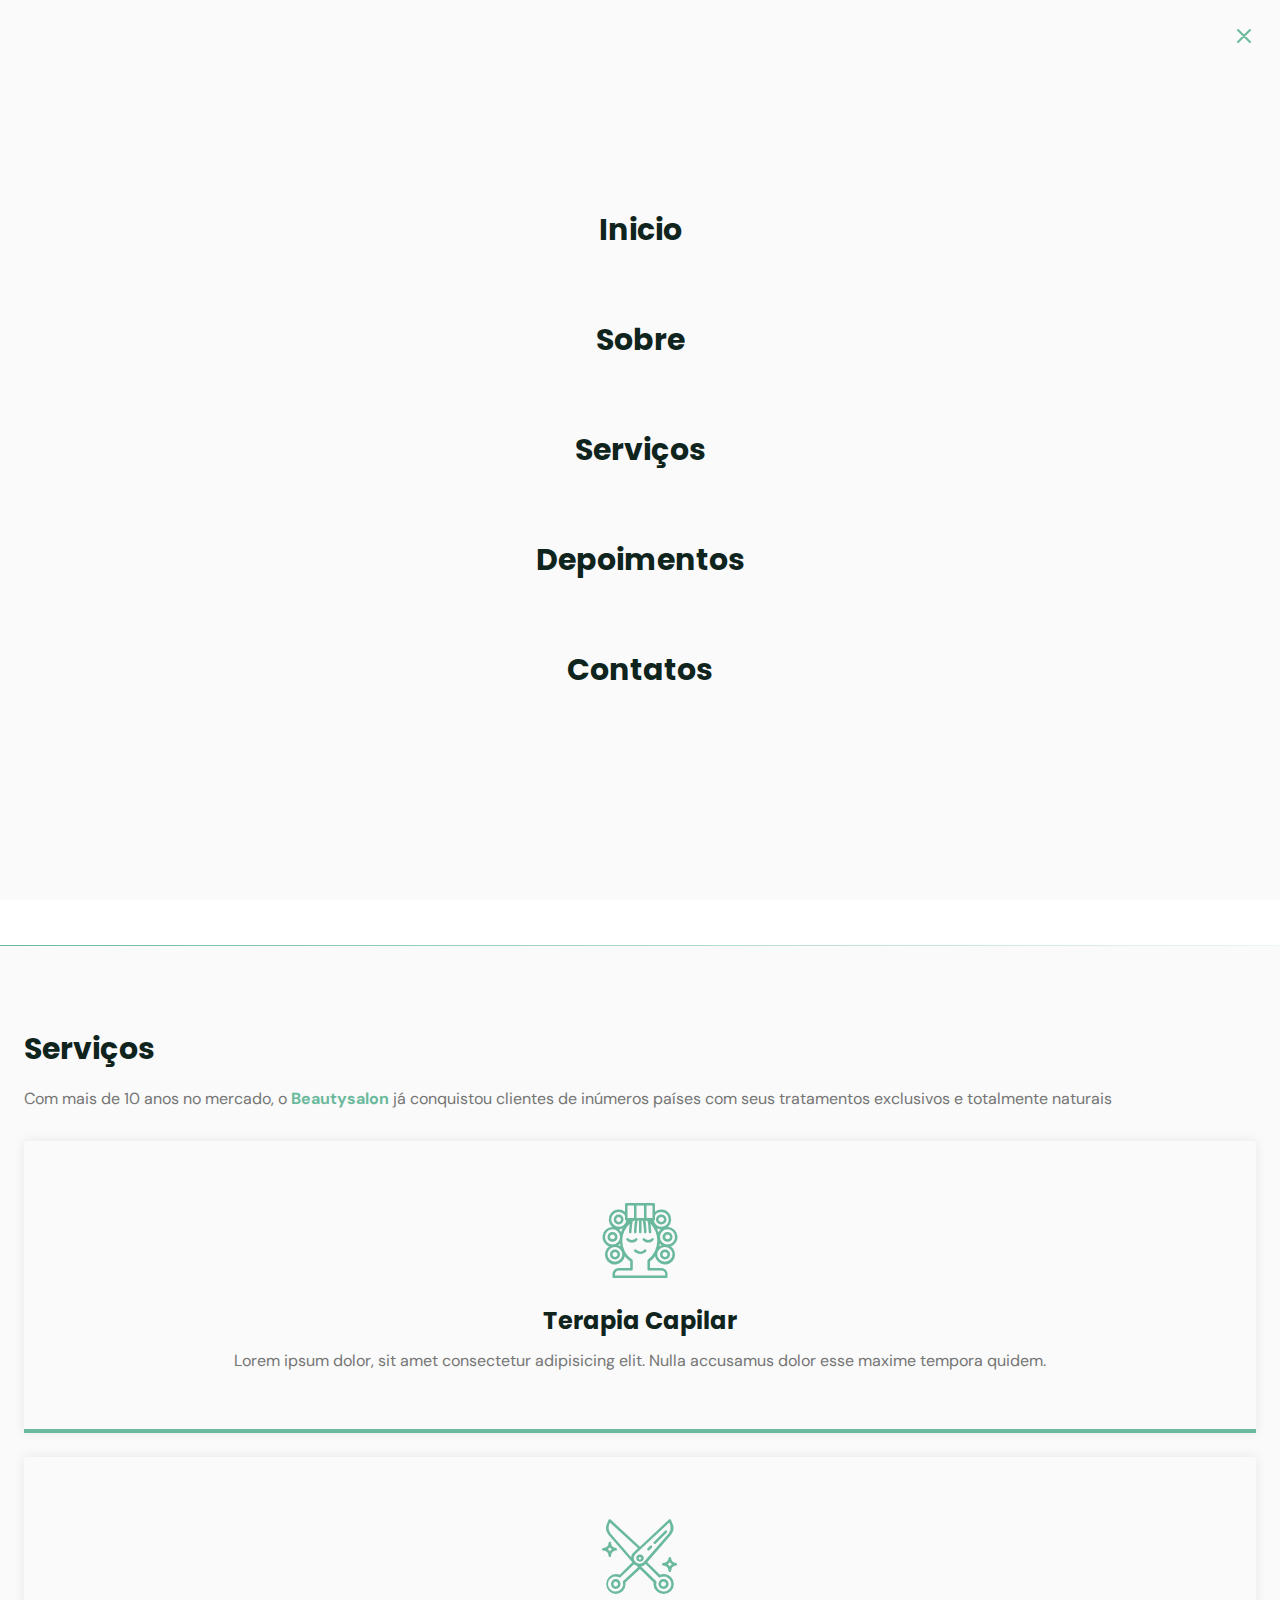
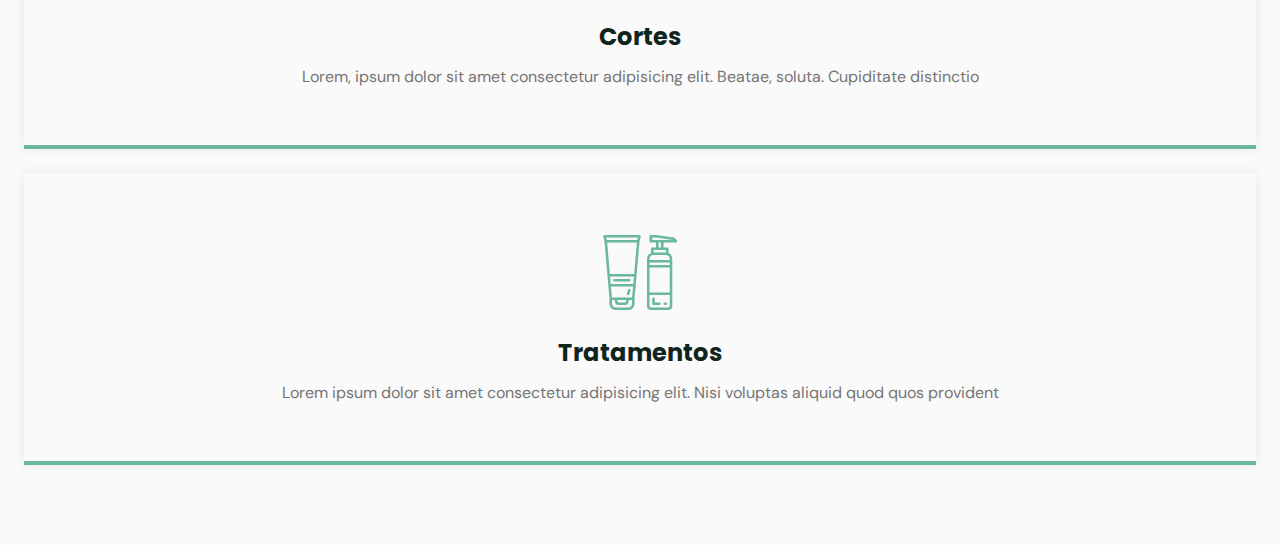
==== index.html @ 9321d77c "Novo Commit" ====
<!DOCTYPE html>
<html lang="pt_BR">
  <head>
    <!-- PAGE INFO -->
    <meta charset="UTF-8" />
    <meta name="viewport" content="width=device-width, initial-scale=1.0" />
    <title>OriginSix</title>

    <!-- STYLES -->
    <link rel="stylesheet" href="style.css" />

    <!-- Fonts -->
    <link rel="preconnect" href="https://fonts.gstatic.com" />
    <link
      href="https://fonts.googleapis.com/css2?family=DM+Sans:wght@400;500;700&family=Poppins:wght@400;500;700&display=swap"
      rel="stylesheet"
    />
    <!--Icons-->
    <link rel="stylesheet" href="assets/fonts/style.css" />
  </head>
  <body>
    <header id="header">
      <nav class="container show" id="nav-toggle">
        <a class="logo" href="#">beauty<span>salon</span>.</a>
        <!--MENU-->
        <div class="menu">
          <ul class="grid">
            <li><a class="title" href="#home">Inicio</a></li>
            <li><a class="title" href="#about">Sobre</a></li>
            <li><a class="title" href="#services">Serviços</a></li>
            <li><a class="title" href="#testimonials">Depoimentos</a></li>
            <li><a class="title" href="#contact">Contatos</a></li>
          </ul>
        </div>
        <div class="toggle icon-menu"></div>
        <div class="toggle icon-close"></div>
      </nav>
    </header>

    <main>
      <section class="section" id="home">
        <div class="container grid">
          <div class="image">
            <img
              src="https://images.unsplash.com/photo-1562322140-8baeececf3df?ixid=MnwxMjA3fDB8MHxzZWFyY2h8MXx8aGFpcmRyZXNzZXJ8ZW58MHx8MHx8&ixlib=rb-1.2.1&auto=format&fit=crop&w=500&q=60"
              alt="Mulher sorrindo penteando outra mulher"
            />
          </div>
          <div class="text">
            <h2 class="title">Saúde natural para os seus cabelos</h2>
            <p>
              Um salão exclusivo em São Paulo, especializado em tratamentos
              naturais.
            </p>
            <a class="button" href="#">Agendar um horário</a>
          </div>
        </div>
      </section>

      <div class="divider-1"></div>

      <section class="section" id="about">
        <div class="container grid">
          <div class="image">
            <img
              src="https://images.unsplash.com/photo-1559599101-f09722fb4948?ixid=MnwxMjA3fDB8MHxwaG90by1wYWdlfHx8fGVufDB8fHx8&ixlib=rb-1.2.1&auto=format&fit=crop&w=1050&q=80"
              alt="Profissionais hairdress"
            />
          </div>
          <div class="text">
            <h2 class="title">Sobre nós</h2>
            <p>
              Lorem ipsum dolor sit, amet consectetur adipisicing elit. Harum,
              debitis ad repudiandae, ducimus nam nemo numquam obcaecati quod,
              quibusdam consequuntur excepturi dignissimos modi aut. Voluptate,
              reprehenderit. Quibusdam harum distinctio at.
            </p>
            <br />
            <p>
              Lorem ipsum dolor sit amet consectetur adipisicing elit. Quos,
              quis. Dolor officiis exercitationem, id fugit cum maiores
              laudantium et aspernatur eius! Quidem, iure? Amet excepturi
              mollitia distinctio, ipsa sapiente eaque.
            </p>
            <br />
            <p>
              Lorem ipsum dolor, sit amet consectetur adipisicing elit. Minus
              earum magni ea deserunt perspiciatis excepturi? Dolorum vero nobis
              eveniet similique quos laboriosam enim suscipit, nam, asperiores
              repudiandae modi. Aperiam, in?
            </p>
            <br />
          </div>
        </div>
      </section>
      <div class="divider-2"></div>
      <section class="section" id="services">
        <div class="container grid">
          <header>
            <h2 class="title">Serviços</h2>
            <p>
              Com mais de 10 anos no mercado, o <strong>Beautysalon</strong> já
              conquistou clientes de inúmeros países com seus tratamentos
              exclusivos e totalmente naturais
            </p>
          </header>
          <div class="cards grid">
            <div class="card">
              <i class="icon-woman-hair"></i>
              <h3 class="title">Terapia Capilar</h3>
              <p>
                Lorem ipsum dolor, sit amet consectetur adipisicing elit. Nulla
                accusamus dolor esse maxime tempora quidem.
              </p>
            </div>
            <div class="card">
              <i class="icon-trim"></i>
              <h3 class="title">Cortes</h3>
              <p>
                Lorem, ipsum dolor sit amet consectetur adipisicing elit.
                Beatae, soluta. Cupiditate distinctio
              </p>
            </div>
            <div class="card">
              <i class="icon-cosmetic"></i>
              <h3 class="title">Tratamentos</h3>
              <p>
                Lorem ipsum dolor sit amet consectetur adipisicing elit. Nisi
                voluptas aliquid quod quos provident
              </p>
            </div>
          </div>
        </div>
      </section>
    </main>
    <script src="JS/script.js"></script>
  </body>
</html>
---- style.css ----
/*====  RESET ============================ */
* {
  margin: 0;
  padding: 0;
  box-sizing: border-box;
}

ul {
  list-style: none;
}

a {
  text-decoration: none;
}

img {
  width: 100%;
  height: auto;
}

/*====  VARIABLES ============================ */
:root {
  --header-height: 4.5rem;

  /* colors */
  --hue: 159;
  /* HSL color mode */
  --base-color: hsl(var(--hue) 36% 57%);
  --base-color-second: hsl(var(--hue) 65% 88%);
  --base-color-alt: hsl(var(--hue) 57% 53%);
  --title-color: hsl(var(--hue) 41% 10%);
  --text-color: hsl(0 0% 46%);
  --text-color-light: hsl(0 0% 98%);
  --body-color: hsl(0 0% 98%);
}

/*====  BASE ============================ */
html {
  scroll-behavior: smooth;
}
body {
  font: 400 1rem 'DM Sans', sans-serif;
  color: var(--text-color);
  background: var(--body-color);
  -webkit-font-smoothing: antialiased;
}

.title {
  font: 700 1.875rem 'Poppins', sans-serif;
  color: var(--title-color);
  -webkit-font-smoothing: auto;
}

.button {
  background-color: var(--base-color);
  color: var(--text-color-light);
  height: 3.5rem;
  display: inline-flex;
  align-items: center;
  padding: 0 2rem;
  border-radius: 0.25rem;
  font: 500 1rem 'DM Sans', sans-serif;
  transition: background 0.3s;
}

.button:hover {
  background: var(--base-color-alt);
}

.divider-1 {
  height: 1px;
  background: linear-gradient(
    270deg,
    hsla(var(--hue), 36%, 57%, 1) 0%,
    hsla(var(--hue), 65%, 88%, 0.34) 100%
  );
}
.divider-2 {
  height: 1px;
  background: linear-gradient(
    270deg,
    hsla(var(--hue), 65%, 88%, 0.34),
    hsla(var(--hue), 36%, 57%, 1)
  );
}
/*====  LAYOUT ============================ */
.container {
  margin-left: 1.5rem;
  margin-right: 1.5rem;
}

.grid {
  display: grid;
  gap: 2rem;
}

.section {
  padding: 5rem 0;
}
.section .title {
  margin-bottom: 1rem;
}
.section head {
  margin-bottom: 4rem;
}
.section header strong {
  color: var(--base-color);
}
#header {
  border-bottom: 1px solid #e4e4e4;
  margin-bottom: 2rem;
  display: flex;

  /*======= POSITION FIXED=======*/

  position: fixed;
  top: 0;
  left: 0;
  z-index: 100;
  background-color: var(--body-color);
  width: 100%;
}
#header.scroll {
  box-shadow: 0px 0px 12px rgba(0, 0, 0, 0.15);
}
/*=============MAIN=========*/
main {
  margin-top: calc (var(--header-height) + 2rem);
}

/*=========LOGO============*/

.logo {
  font: 700 1.31rem 'Poppins', sans-serif;
  color: var(--title-color);
}

.logo span {
  color: var(--base-color);
}
/*====  NAVIGATION ============================ */
nav {
  height: var(--header-height);
  display: flex;
  align-items: center;
  justify-content: space-between;
  width: 100%;
}

nav ul li {
  text-align: center;
}

nav ul li a {
  transition: color 0.2s;
  position: relative;
}

nav ul li a:hover {
  color: var(--base-color);
}

nav ul li a::after {
  content: '';
  width: 0%;
  height: 2px;
  background: var(--base-color);

  position: absolute;
  left: 0;
  bottom: -1.5rem;

  transition: width 0.2s;
}

nav ul li a:hover::after {
  width: 100%;
}

nav .menu {
  opacity: 0;
  visibility: hidden;
  top: -20rem;
  transition: 0.2s;
}

nav .menu ul {
  display: none;
}

/* Mostrar menu */
nav.show .menu {
  opacity: 1;
  visibility: visible;

  background: var(--body-color);

  height: 100vh;
  width: 100vw;

  position: fixed;
  top: 0;
  left: 0;

  display: grid;
  place-content: center;
}

nav.show .menu ul {
  display: grid;
}

nav.show ul.grid {
  gap: 4rem;
}

/* toggle menu */
.toggle {
  color: var(--base-color);
  font-size: 1.5rem;
  cursor: pointer;
}

nav .icon-close {
  visibility: hidden;
  opacity: 0;

  position: absolute;
  top: -1.5rem;
  right: 1.5rem;

  transition: 0.2s;
}

nav.show div.icon-close {
  visibility: visible;
  opacity: 1;
  top: 1.5rem;
}

/*====  HOME ============================ */
#home {
  overflow: hidden;
}

#home .container {
  margin: 0;
}

#home .image {
  position: relative;
}

#home .image::before {
  content: '';
  height: 100%;
  width: 100%;
  background: var(--base-color-second);
  position: absolute;
  top: -16.8%;
  left: 16.7%;
  z-index: 0;
}

#home .image img {
  position: relative;
  right: 2.93rem;
}

#home .image img,
#home .image::before {
  border-radius: 0.25rem;
}

#home .text {
  margin-left: 1.5rem;
  margin-right: 1.5rem;
  text-align: center;
}

#home .text h1 {
  margin-bottom: 1rem;
}

#home .text p {
  margin-bottom: 2rem;
}
/*===ABOUT=======================================*/
#about {
  background: #fff;
}
#about .container {
  margin: 0;
}

#about .image {
  position: relative;
}

#about .image::before {
  content: '';
  height: 100%;
  width: 100%;
  background: var(--base-color-second);
  position: absolute;
  top: -8.3%;
  left: -33%;
  z-index: 0;
}

#about .image img {
  position: relative;
}

#about .image img,
#about .image::before {
  border-radius: 0.25rem;
}

#about .text {
  margin-left: 1.5rem;
  margin-right: 1.5rem;
}

#about .text h1 {
  margin-bottom: 1rem;
}

#about .text p {
  margin-bottom: 2rem;
}
/*===========SERVICES=======================================*/

.cards.grid {
  gap: 1.5rem;
}
.card {
  padding: 3.625rem 2rem;
  box-shadow: 0px 0px 12px rgba(0, 0, 0, 0.08);
  border-bottom: 0.25rem solid var(--base-color);
  border-radius: 0.25rem 0.25rem 0 0;
  text-align: center;
}
.card i {
  display: block;
  margin-bottom: 1.5rem;
  font-size: 5rem;
  color: var(--base-color);
}

.card .title {
  font-size: 1.5rem;
  margin-bottom: 0.75rem;
}
---- assets/fonts/style.css ----
@font-face {
  font-family: 'icomoon';
  src:  url('fonts/icomoon.eot?8j3fib');
  src:  url('fonts/icomoon.eot?8j3fib#iefix') format('embedded-opentype'),
    url('fonts/icomoon.ttf?8j3fib') format('truetype'),
    url('fonts/icomoon.woff?8j3fib') format('woff'),
    url('fonts/icomoon.svg?8j3fib#icomoon') format('svg');
  font-weight: normal;
  font-style: normal;
  font-display: block;
}

[class^="icon-"], [class*=" icon-"] {
  /* use !important to prevent issues with browser extensions that change fonts */
  font-family: 'icomoon' !important;
  speak: never;
  font-style: normal;
  font-weight: normal;
  font-variant: normal;
  text-transform: none;
  line-height: 1;

  /* Better Font Rendering =========== */
  -webkit-font-smoothing: antialiased;
  -moz-osx-font-smoothing: grayscale;
}

.icon-close:before {
  content: "\e900";
}
.icon-cosmetic:before {
  content: "\e901";
}
.icon-facebook:before {
  content: "\e902";
}
.icon-instagram:before {
  content: "\e903";
}
.icon-mail:before {
  content: "\e904";
}
.icon-map-pin:before {
  content: "\e905";
}
.icon-menu:before {
  content: "\e906";
}
.icon-trim:before {
  content: "\e907";
}
.icon-whatsapp:before {
  content: "\e908";
}
.icon-woman-hair:before {
  content: "\e909";
}
.icon-youtube:before {
  content: "\e90a";
}
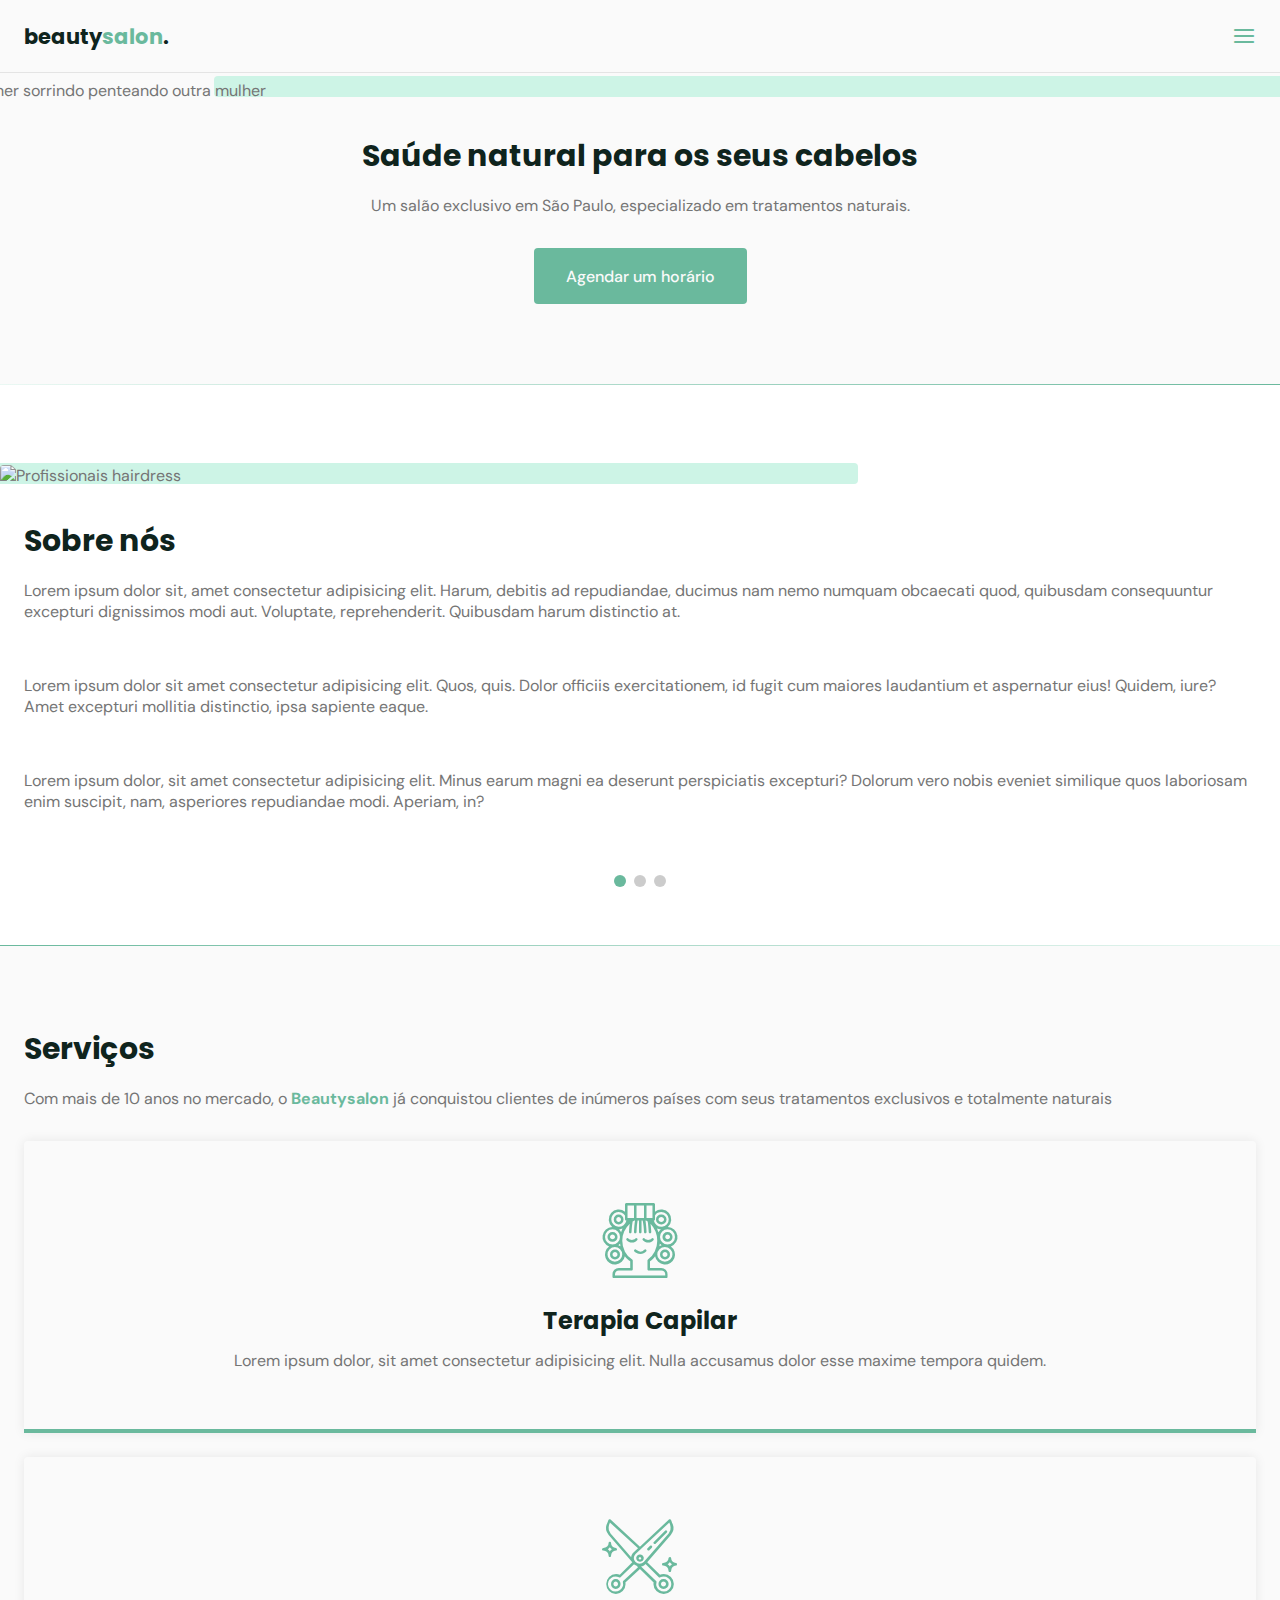
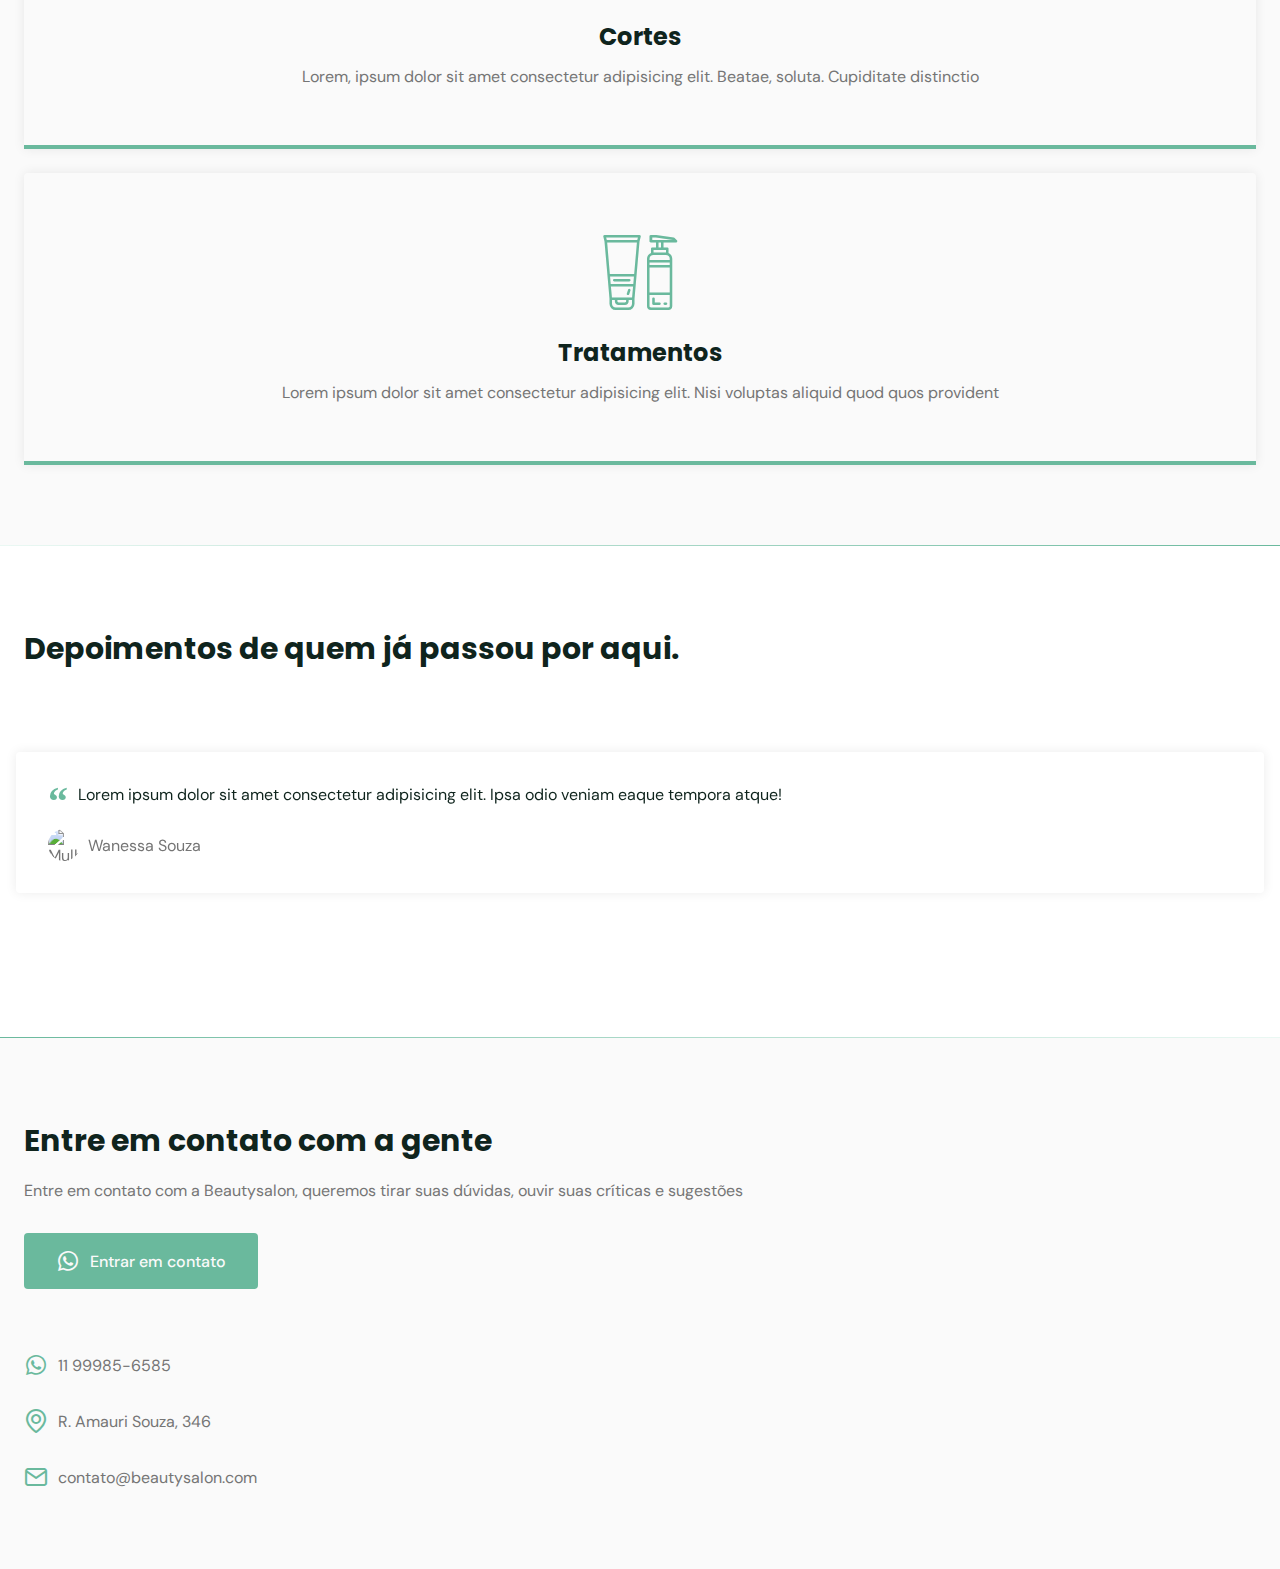
==== commit 4b21fe68: "Novo Commit" ====
--- a/index.html
+++ b/index.html
@@ -5,6 +5,11 @@
     <meta charset="UTF-8" />
     <meta name="viewport" content="width=device-width, initial-scale=1.0" />
     <title>OriginSix</title>
+    <!--Swiper-->
+    <link
+      rel="stylesheet"
+      href="https://unpkg.com/swiper/swiper-bundle.min.css"
+    />
 
     <!-- STYLES -->
     <link rel="stylesheet" href="style.css" />
@@ -20,7 +25,7 @@
   </head>
   <body>
     <header id="header">
-      <nav class="container show" id="nav-toggle">
+      <nav class="container" id="nav-toggle">
         <a class="logo" href="#">beauty<span>salon</span>.</a>
         <!--MENU-->
         <div class="menu">
@@ -38,6 +43,7 @@
     </header>
 
     <main>
+      <!-- HOME -->
       <section class="section" id="home">
         <div class="container grid">
           <div class="image">
@@ -58,7 +64,7 @@
       </section>
 
       <div class="divider-1"></div>
-
+      <!-- ABOUT -->
       <section class="section" id="about">
         <div class="container grid">
           <div class="image">
@@ -94,6 +100,7 @@
         </div>
       </section>
       <div class="divider-2"></div>
+      <!-- SERVICES-->
       <section class="section" id="services">
         <div class="container grid">
           <header>
@@ -132,7 +139,101 @@
           </div>
         </div>
       </section>
+      <div class="divider-1"></div>
+      <!--Testimonials-->
+      <section class="section" id="testimonials">
+        <div class="container">
+          <header>
+            <h2 class="title">Depoimentos de quem já passou por aqui.</h2>
+          </header>
+          <div class="testimonials swiper-container">
+            <div class="swiper-wrapper">
+              <div class="testimonial swiper-slide">
+                <blockquote>
+                  <p>
+                    <span>&ldquo;</span>
+                    Lorem ipsum dolor sit amet consectetur adipisicing elit.
+                    Ipsa odio veniam eaque tempora atque!
+                  </p>
+                  <cite>
+                    <img
+                      src="https://randomuser.me/api/portraits/women/65.jpg"
+                      alt="Mulher do depoimento"
+                    />
+                    Wanessa Souza
+                  </cite>
+                </blockquote>
+              </div>
+              <div class="testimonial swiper-slide">
+                <blockquote>
+                  <p>
+                    <span>&ldquo;</span>
+                    Lorem ipsum dolor sit amet consectetur adipisicing elit.
+                    Ipsa odio veniam eaque tempora atque!
+                  </p>
+                  <cite>
+                    <img
+                      src="https://randomuser.me/api/portraits/women/28.jpg"
+                      alt=" morena do depoimento"
+                    />
+                    Juliana Silva
+                  </cite>
+                </blockquote>
+              </div>
+              <div class="testimonial swiper-slide">
+                <blockquote>
+                  <p>
+                    <span>&ldquo;</span>
+                    Lorem ipsum dolor sit amet consectetur adipisicing elit.
+                    Ipsa odio veniam eaque tempora atque!
+                  </p>
+                  <cite>
+                    <img
+                      src="https://randomuser.me/api/portraits/women/11.jpg"
+                      alt=" Leticia"
+                    />
+                    Leticia Fabris
+                  </cite>
+                </blockquote>
+              </div>
+            </div>
+            <!-- If we need pagination -->
+            <div class="swiper-pagination"></div>
+          </div>
+        </div>
+      </section>
+      <div class="divider-2"></div>
+      <section class="section" id="contact">
+        <div class="container grid">
+          <div class="text">
+            <h2 class="title">Entre em contato com a gente</h2>
+            <p>
+              Entre em contato com a Beautysalon, queremos tirar suas dúvidas,
+              ouvir suas críticas e sugestões
+            </p>
+            <a
+              target="_blank"
+              href="https://api.whatsapp.com/send?phone=5534999782154&text=sua%20mensagem"
+              class="button"
+              ><i class="icon-whatsapp"></i>Entrar em contato</a
+            >
+          </div>
+
+          <div class="links">
+            <ul class="grid">
+              <li><i class="icon-whatsapp"></i> 11 99985-6585</li>
+              <li><i class="icon-map-pin"></i>R. Amauri Souza, 346</li>
+              <li><i class="icon-mail"></i>contato@beautysalon.com</li>
+            </ul>
+          </div>
+        </div>
+      </section>
     </main>
+    <!--Swiper JS-->
+    <script src="https://unpkg.com/swiper/swiper-bundle.min.js"></script>
+    <!--Scroll-->
+    <script src="https://unpkg.com/scrollreveal"></script>
+    <!--JS GERAL-->
     <script src="JS/script.js"></script>
   </body>
 </html>
--- a/style.css
+++ b/style.css
@@ -352,3 +352,83 @@
   font-size: 1.5rem;
   margin-bottom: 0.75rem;
 }
+/*==== =========== TESTIMONIALS ============================ */
+#testimonials {
+  background-color: #fff;
+}
+#testimonials .container {
+  margin-left: 0;
+  margin-right: 0;
+}
+#testimonials header {
+  margin-bottom: 0;
+  margin-left: 1.5rem;
+  margin-right: 1.5rem;
+}
+#testimonials blockquote {
+  padding: 2rem;
+  box-shadow: 0px 0px 12px rgba(0, 0, 0, 0.08);
+  border-radius: 0.25rem;
+}
+#testimonials blockquote p {
+  position: relative;
+  text-indent: 1.875rem;
+  margin-bottom: 1.5rem;
+  color: var(--title-color);
+}
+#testimonials blockquote p span {
+  font: 700 2.5rem serif;
+  position: absolute;
+  top: -0.375rem;
+  left: -1.875rem;
+  color: var(--base-color);
+}
+#testimonials cite {
+  display: flex;
+  align-items: center;
+  font-style: normal;
+}
+#testimonials cite img {
+  width: 2rem;
+  height: 2rem;
+  object-fit: cover;
+  clip-path: circle();
+  margin-right: 0.5rem;
+}
+
+/*SWIPER*/
+.swiper-slide {
+  height: auto;
+  padding: 4rem 1rem;
+}
+.swiper-pagination-bullet {
+  width: 0.75rem;
+  height: 0.75rem;
+}
+.swiper-pagination-bullet-active {
+  background: var(--base-color);
+}
+
+/*==== =========== CONTACT ============================ */
+
+#contact .grid {
+  gap: 4rem;
+}
+#contact .text p {
+  margin-bottom: 2rem;
+}
+#contact .button i,
+#contact ul li i {
+  font-size: 1.5rem;
+  margin-right: 0.625rem;
+}
+#contact ul.grid {
+  gap: 2rem;
+}
+#contact ul li {
+  display: flex;
+  align-items: center;
+}
+#contact ul li i {
+  color: var(--base-color);
+}
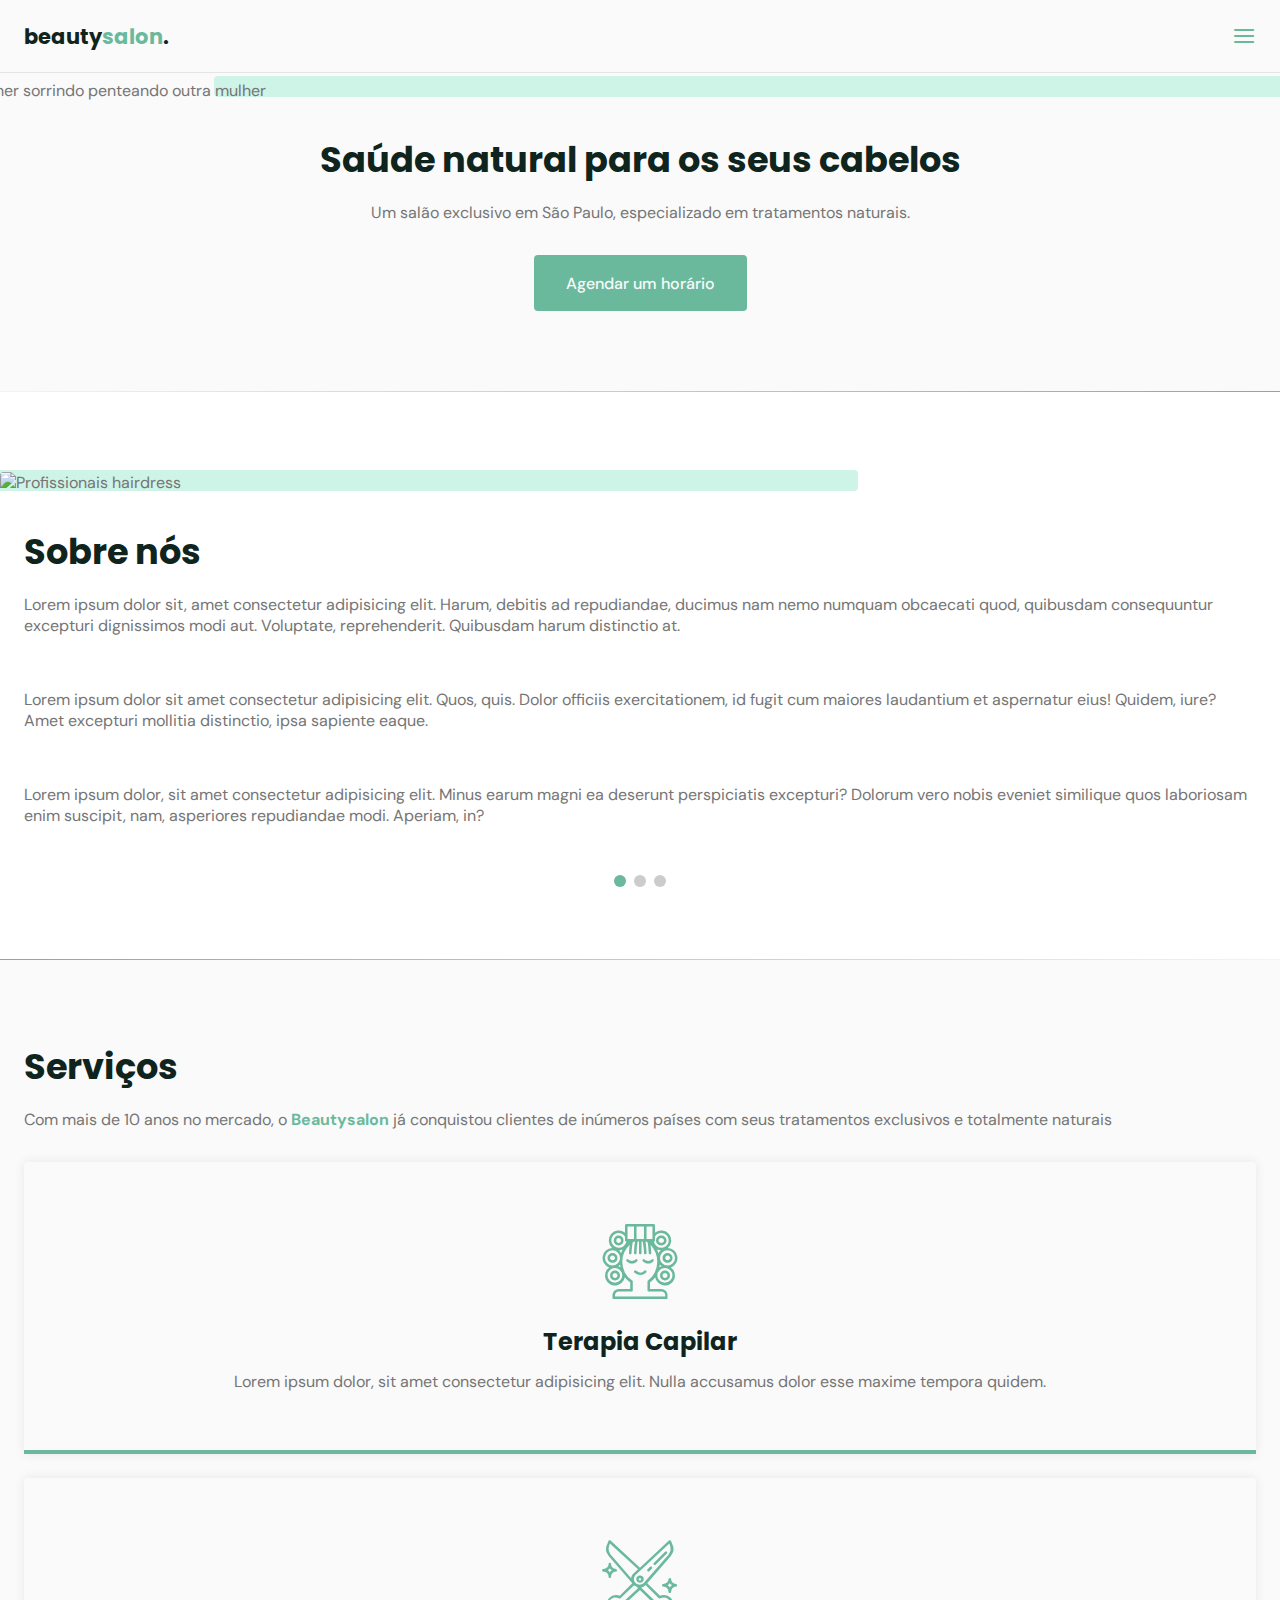
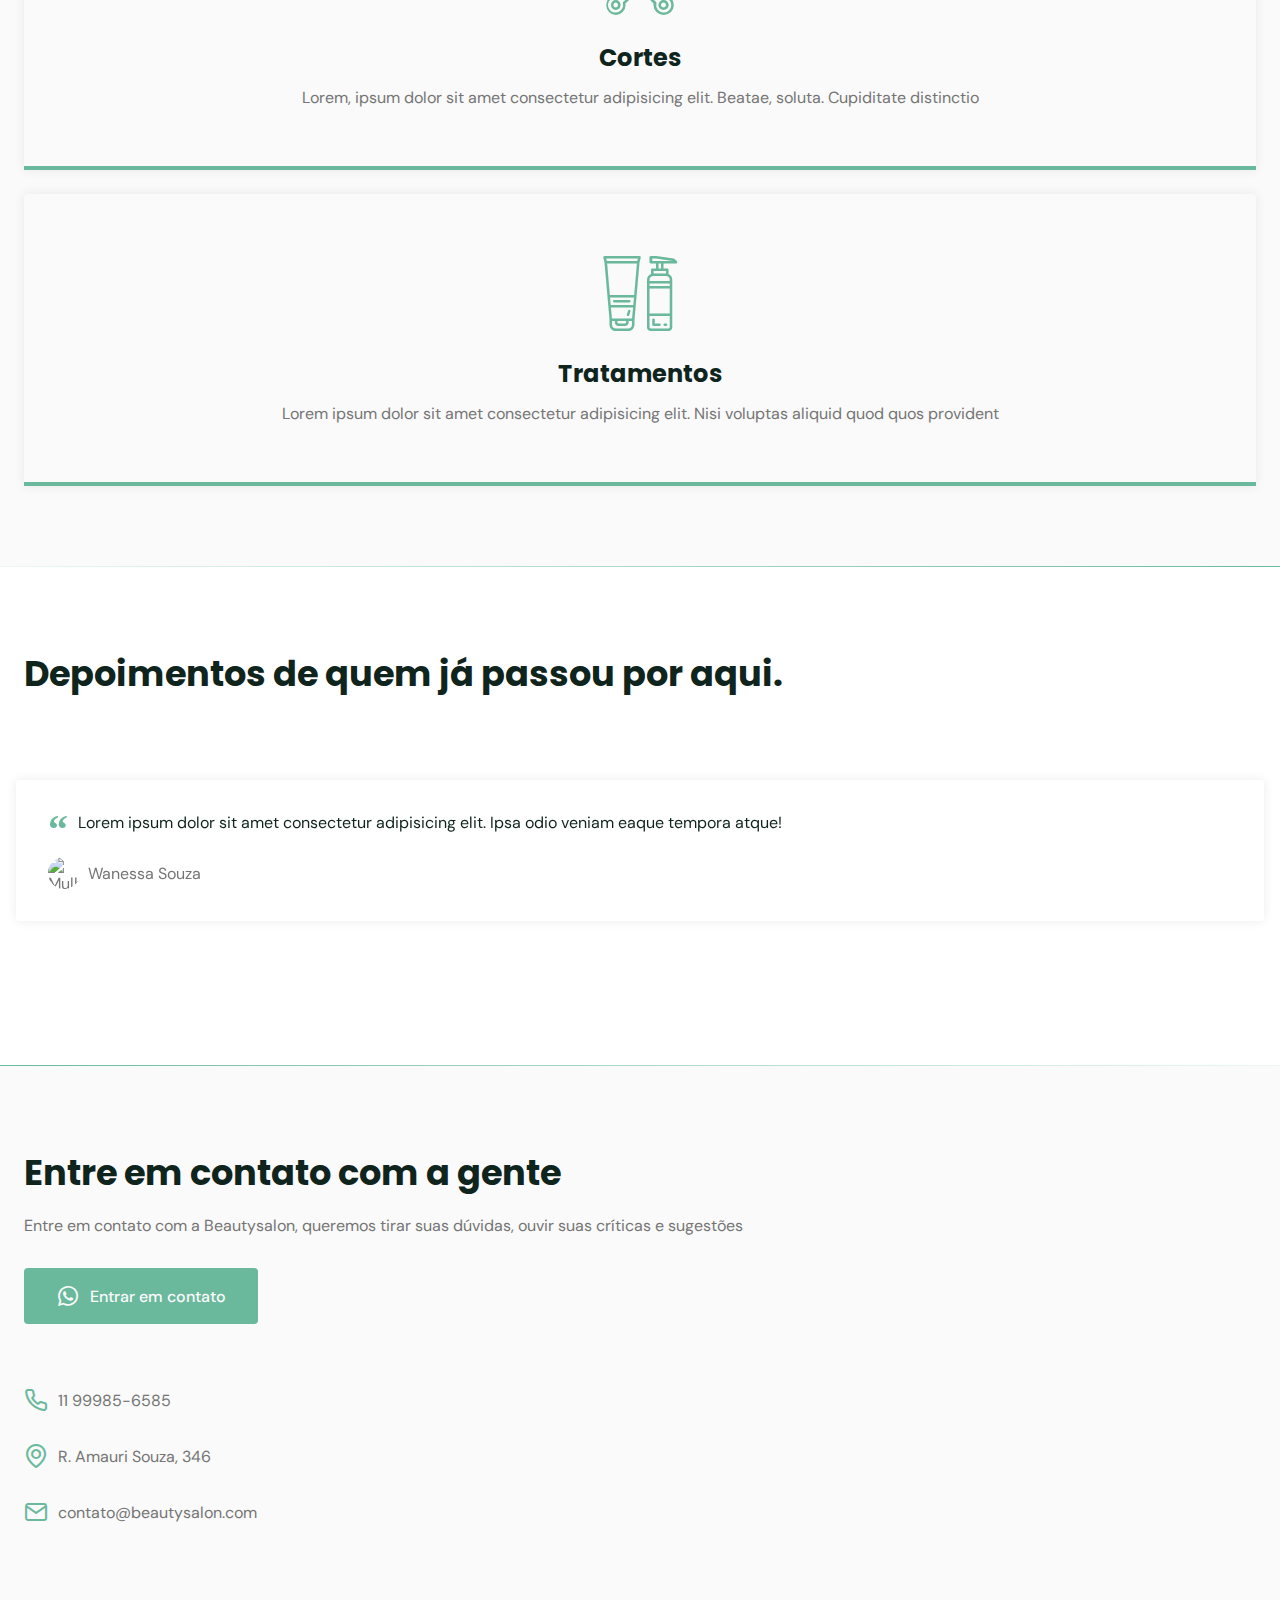
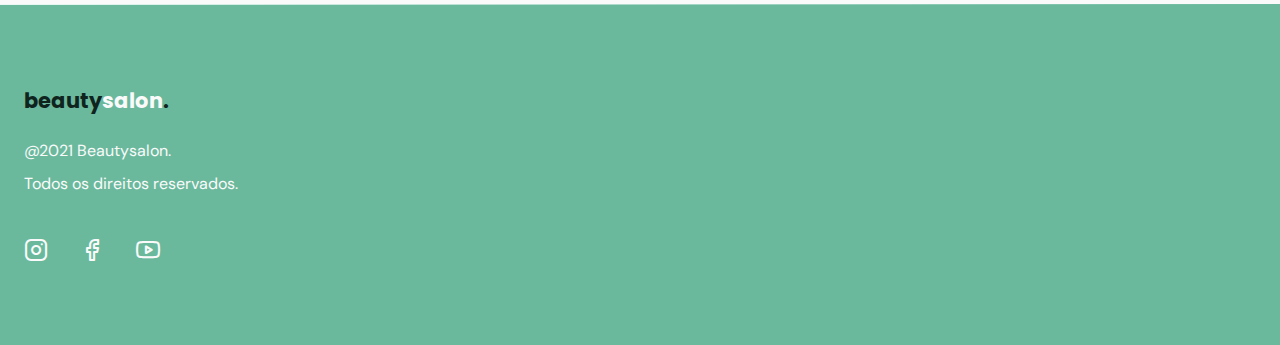
==== commit 8c856e9c: "FOOTER" ====
--- a/index.html
+++ b/index.html
@@ -221,14 +221,35 @@
 
           <div class="links">
             <ul class="grid">
-              <li><i class="icon-whatsapp"></i> 11 99985-6585</li>
+              <li><i class="icon-phone"></i> 11 99985-6585</li>
               <li><i class="icon-map-pin"></i>R. Amauri Souza, 346</li>
               <li><i class="icon-mail"></i>contato@beautysalon.com</li>
             </ul>
           </div>
         </div>
       </section>
+      <div class="divider-1"></div>
     </main>
+    <footer class="section">
+      <div class="container grid">
+        <div class="brand">
+          <a href="#home" class="logo logo-alt">beauty<span>salon</span>.</a>
+          <p>@2021 Beautysalon.</p>
+          <p>Todos os direitos reservados.</p>
+        </div>
+        <div class="social">
+          <a href="https://instagram.com" target="_blank"
+            ><i class="icon-instagram"></i></a
+          ><a href="https://facebook.com" target="_blank"
+            ><i class="icon-facebook"></i></a
+          ><a href="https://youtube.com" target="_blank"
+            ><i class="icon-youtube"></i
+          ></a>
+        </div>
+      </div>
+    </footer>
+    <a href="#home" class="back-to-top"><i class="icon-arrow-up"></i></a>
+
     <!--Swiper JS-->
     <script src="https://unpkg.com/swiper/swiper-bundle.min.js"></script>
     <!--Scroll-->
--- a/style.css
+++ b/style.css
@@ -32,6 +32,10 @@
   --text-color: hsl(0 0% 46%);
   --text-color-light: hsl(0 0% 98%);
   --body-color: hsl(0 0% 98%);
+
+  /*====  BASE ============================ */
+
+  --title-font-size: 1.875rem;
 }
 
 /*====  BASE ============================ */
@@ -46,7 +50,7 @@
 }
 
 .title {
-  font: 700 1.875rem 'Poppins', sans-serif;
+  font: 700 var(--title-font-size) 'Poppins', sans-serif;
   color: var(--title-color);
   -webkit-font-smoothing: auto;
 }
@@ -138,6 +142,9 @@
 .logo span {
   color: var(--base-color);
 }
+.logo-alt span {
+  color: var(--body-color);
+}
 /*====  NAVIGATION ============================ */
 nav {
   height: var(--header-height);
@@ -432,3 +439,70 @@
 #contact ul li i {
   color: var(--base-color);
 }
+
+/*==== =========== FOOTER ============================ */
+
+footer {
+  background-color: var(--base-color);
+}
+
+footer .brand .logo {
+  display: inline-block;
+  margin-bottom: 1.5rem;
+}
+footer .brand p {
+  color: var(--text-color-light);
+  margin-bottom: 0.75rem;
+}
+footer i {
+  font-size: 1.5rem;
+  color: var(--text-color-light);
+}
+footer .social a {
+  margin-right: 2rem;
+  transition: 0.3s;
+  display: inline-block;
+}
+footer .social a:hover {
+  transform: translateY(-8px);
+}
+
+/*==== =========== ARROW UP ============================ */
+.back-to-top {
+  background: var(--base-color);
+  color: var(--text-color-light);
+
+  position: fixed;
+  right: 1rem;
+  bottom: 1rem;
+
+  padding: 0.5rem;
+  clip-path: circle();
+
+  font-size: 1.5rem;
+  line-height: 0;
+
+  visibility: hidden;
+  opacity: 0;
+
+  transition: 0.3s;
+  transform: translateY(100%);
+}
+
+.back-to-top.show {
+  visibility: visible;
+  opacity: 1;
+  transform: translateY(0);
+}
+
+/*========= MEDIA QUERIES =========*/
+/* extra large devices: 1200 > */
+
+/* large devices: 1023 > */
+/* large devices: 992 > */
+@media (min-width: 992px) {
+  :root {
+    --title-font-size: 2.2rem;
+  }
+}
+/* medium devices: 767 > */
--- a/assets/fonts/style.css
+++ b/assets/fonts/style.css
@@ -1,10 +1,10 @@
 @font-face {
   font-family: 'icomoon';
-  src:  url('fonts/icomoon.eot?8j3fib');
-  src:  url('fonts/icomoon.eot?8j3fib#iefix') format('embedded-opentype'),
-    url('fonts/icomoon.ttf?8j3fib') format('truetype'),
-    url('fonts/icomoon.woff?8j3fib') format('woff'),
-    url('fonts/icomoon.svg?8j3fib#icomoon') format('svg');
+  src:  url('fonts/icomoon.eot?e1of4k');
+  src:  url('fonts/icomoon.eot?e1of4k#iefix') format('embedded-opentype'),
+    url('fonts/icomoon.ttf?e1of4k') format('truetype'),
+    url('fonts/icomoon.woff?e1of4k') format('woff'),
+    url('fonts/icomoon.svg?e1of4k#icomoon') format('svg');
   font-weight: normal;
   font-style: normal;
   font-display: block;
@@ -25,6 +25,12 @@
   -moz-osx-font-smoothing: grayscale;
 }
 
+.icon-arrow-up:before {
+  content: "\e90b";
+}
+.icon-phone:before {
+  content: "\e90c";
+}
 .icon-close:before {
   content: "\e900";
 }
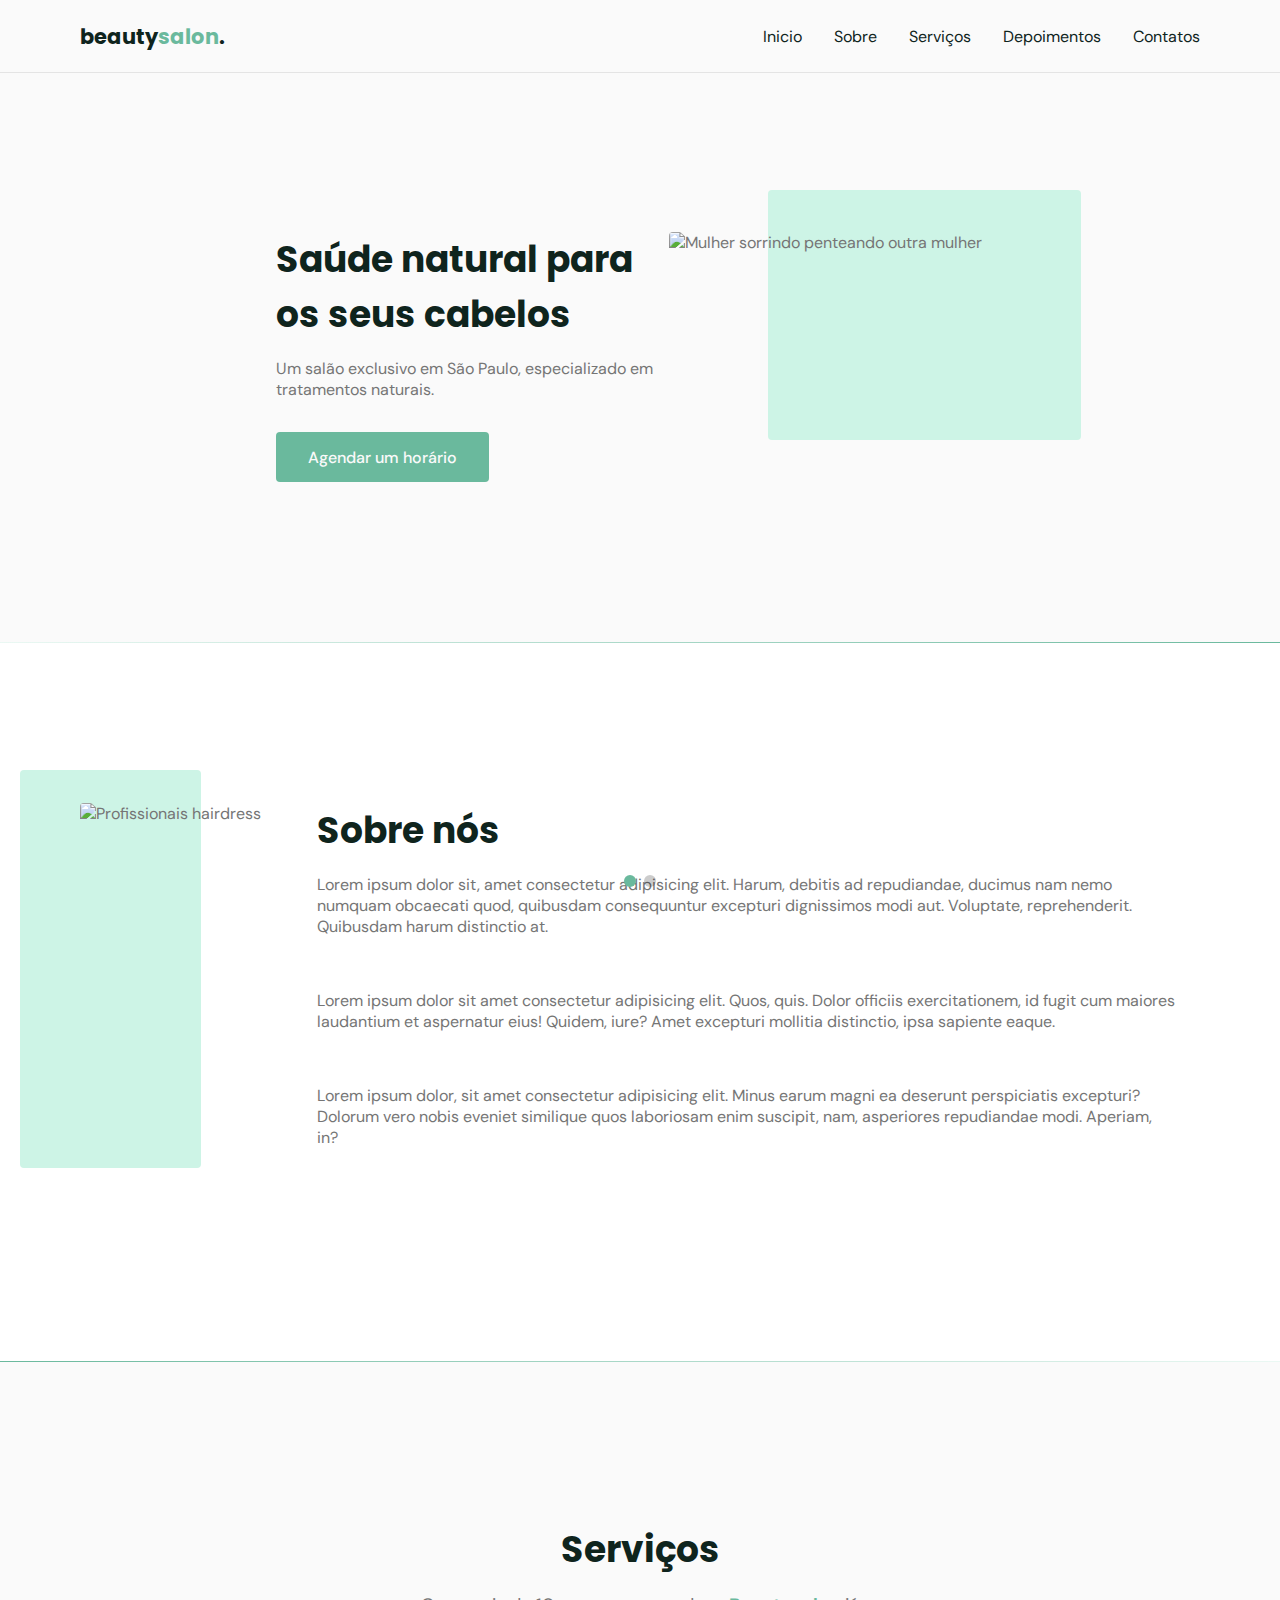
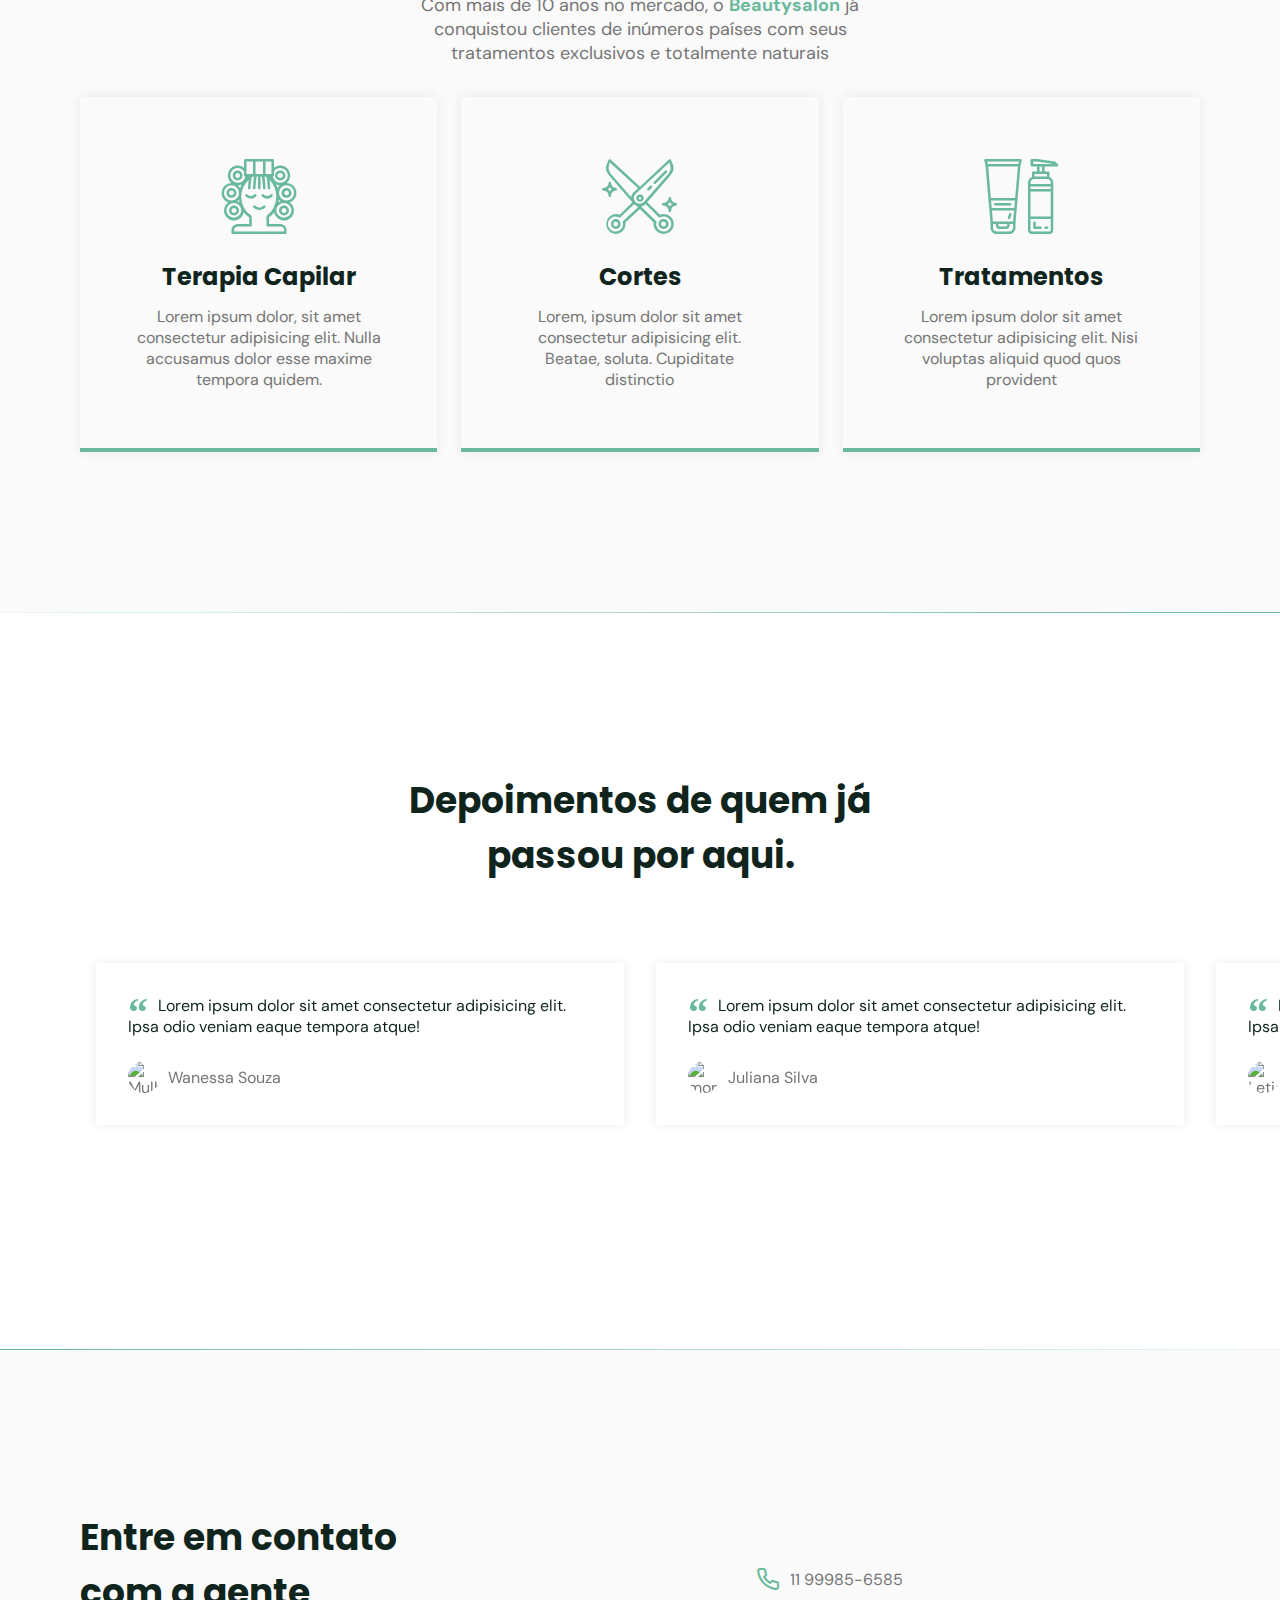
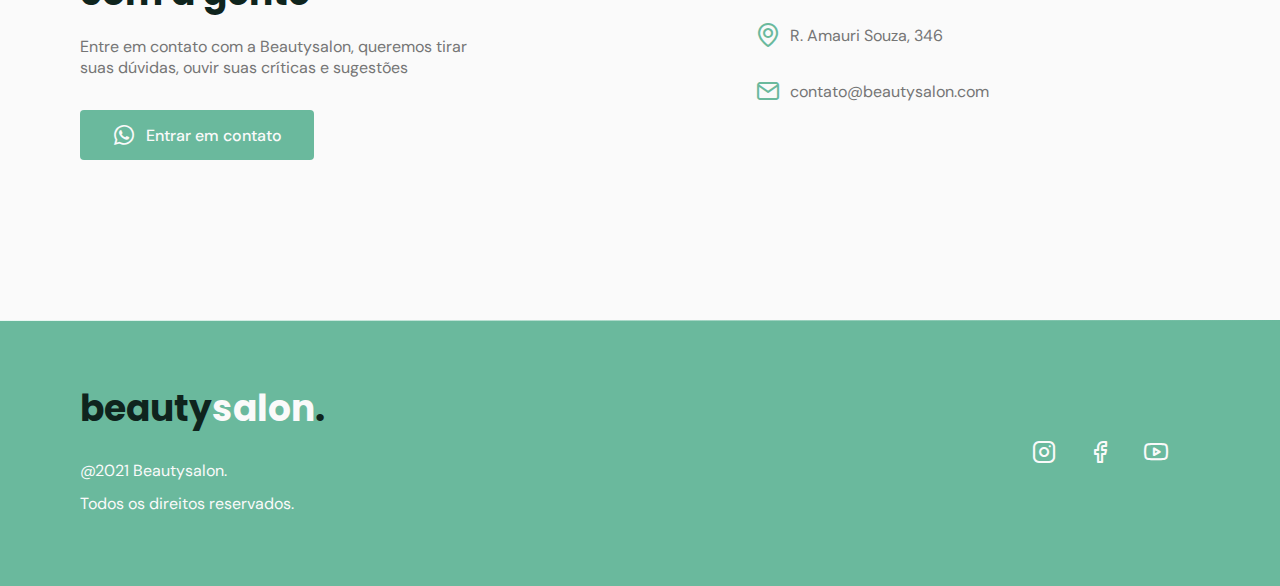
==== commit 5affb560: "Finish Commit" ====
--- a/index.html
+++ b/index.html
@@ -105,7 +105,7 @@
         <div class="container grid">
           <header>
             <h2 class="title">Serviços</h2>
-            <p>
+            <p class="subtitle">
               Com mais de 10 anos no mercado, o <strong>Beautysalon</strong> já
               conquistou clientes de inúmeros países com seus tratamentos
               exclusivos e totalmente naturais
--- a/style.css
+++ b/style.css
@@ -33,9 +33,12 @@
   --text-color-light: hsl(0 0% 98%);
   --body-color: hsl(0 0% 98%);
 
-  /*====  BASE ============================ */
+  /*====  Fonts ============================ */
 
   --title-font-size: 1.875rem;
+  --subtitle-font-size: 1rem;
+  --title-font: 'Poppins', sans-serif;
+  --body-font: 'DM Sans', sans-serif;
 }
 
 /*====  BASE ============================ */
@@ -43,14 +46,14 @@
   scroll-behavior: smooth;
 }
 body {
-  font: 400 1rem 'DM Sans', sans-serif;
+  font: 400 1rem var(--body-font);
   color: var(--text-color);
   background: var(--body-color);
   -webkit-font-smoothing: antialiased;
 }
 
 .title {
-  font: 700 var(--title-font-size) 'Poppins', sans-serif;
+  font: 700 var(--title-font-size) var(--title-font);
   color: var(--title-color);
   -webkit-font-smoothing: auto;
 }
@@ -63,7 +66,7 @@
   align-items: center;
   padding: 0 2rem;
   border-radius: 0.25rem;
-  font: 500 1rem 'DM Sans', sans-serif;
+  font: 500 1rem var(--body-font);
   transition: background 0.3s;
 }
 
@@ -99,7 +102,7 @@
 }
 
 .section {
-  padding: 5rem 0;
+  padding: calc(5rem + var(--header-height)) 0;
 }
 .section .title {
   margin-bottom: 1rem;
@@ -109,6 +112,9 @@
 }
 .section header strong {
   color: var(--base-color);
+}
+.section .subtitle {
+  font-size: var(--subtitle-font-size);
 }
 #header {
   border-bottom: 1px solid #e4e4e4;
@@ -127,15 +133,11 @@
 #header.scroll {
   box-shadow: 0px 0px 12px rgba(0, 0, 0, 0.15);
 }
-/*=============MAIN=========*/
-main {
-  margin-top: calc (var(--header-height) + 2rem);
-}
 
 /*=========LOGO============*/
 
 .logo {
-  font: 700 1.31rem 'Poppins', sans-serif;
+  font: 700 1.31rem var(--title-font);
   color: var(--title-color);
 }
 
@@ -163,7 +165,8 @@
   position: relative;
 }
 
-nav ul li a:hover {
+nav ul li a:hover,
+nav ul li a.active {
   color: var(--base-color);
 }
 
@@ -180,7 +183,8 @@
   transition: width 0.2s;
 }
 
-nav ul li a:hover::after {
+nav ul li a:hover::after,
+nav ul li a.active::after {
   width: 100%;
 }
 
@@ -445,6 +449,9 @@
 footer {
   background-color: var(--base-color);
 }
+footer.section {
+  padding: 4rem 0;
+}
 
 footer .brand .logo {
   display: inline-block;
@@ -497,12 +504,123 @@
 
 /*========= MEDIA QUERIES =========*/
 /* extra large devices: 1200 > */
+@media (min-width: 1200px) {
+  /*Reusable Classes*/
+  .container {
+    max-width: 1120px;
+    margin-left: auto;
+    margin-right: auto;
+  }
+  .section {
+    padding: 10rem 0;
+  }
+  .section header,
+  #testimonials header {
+    max-width: 32rem;
+    text-align: center;
+    margin-left: auto;
+    margin-right: auto;
+  }
+  .button {
+    height: 3.125rem;
+  }
+  /*NAVIGATION*/
+  nav .menu {
+    opacity: 1;
+    visibility: visible;
+    top: 0;
+  }
+  nav .menu ul {
+    display: flex;
+    gap: 2rem;
+  }
+  nav .menu ul li a.title {
+    font: 400 1rem var(--body-font);
+    -webkit-font-smoothing: antialiased;
+  }
+  nav .menu ul li a.title.active {
+    font-weight: bold;
+    -webkit-font-smoothing: auto;
+  }
+  nav .icon-menu {
+    display: none;
+  }
+  /*HOME*/
+
+  #home .container {
+    grid-auto-flow: column;
+    width: fit-content;
+    justify-content: space-between;
+    margin: 0 auto;
+  }
+
+  #home .image {
+    order: 1;
+  }
+
+  #home .text {
+    order: 0;
+    max-width: 24rem;
+    text-align: left;
+  }
+
+  main {
+    margin-top: var(--header-height);
+  }
+
+  /*=========== ABOUT========*/
+  #about .container {
+    grid-auto-flow: column;
+    margin: 0 auto;
+  }
+
+  /*=====SERVICES====*/
+
+  .cards {
+    grid-template-columns: 1fr 1fr 1fr;
+  }
+  .card {
+    padding-left: 3rem;
+    padding-right: 3rem;
+  }
+  /*=========== TESTIMONIALS========*/
+  #testimonials .container {
+    margin-left: auto;
+    margin-right: auto;
+  }
+  /*=========== CONTACT========*/
+  #contact .container {
+    grid-auto-flow: column;
+    align-items: center;
+  }
+  #contact .text {
+    max-width: 25rem;
+  }
+
+  /*=========== FOOTER========*/
+  footer.section {
+    padding: 3.75rem 0;
+  }
+  footer .container {
+    grid-auto-flow: column;
+    align-items: center;
+    justify-content: space-between;
+  }
+  footer .logo {
+    font-size: 2.25rem;
+  }
+}
 
 /* large devices: 1023 > */
 /* large devices: 992 > */
 @media (min-width: 992px) {
+  /*=============MAIN=========*/
+  main {
+    margin-top: var(--header-height);
+  }
   :root {
-    --title-font-size: 2.2rem;
+    --title-font-size: 2.25rem;
+    --subtitle-font-size: 1.125rem;
   }
 }
 /* medium devices: 767 > */
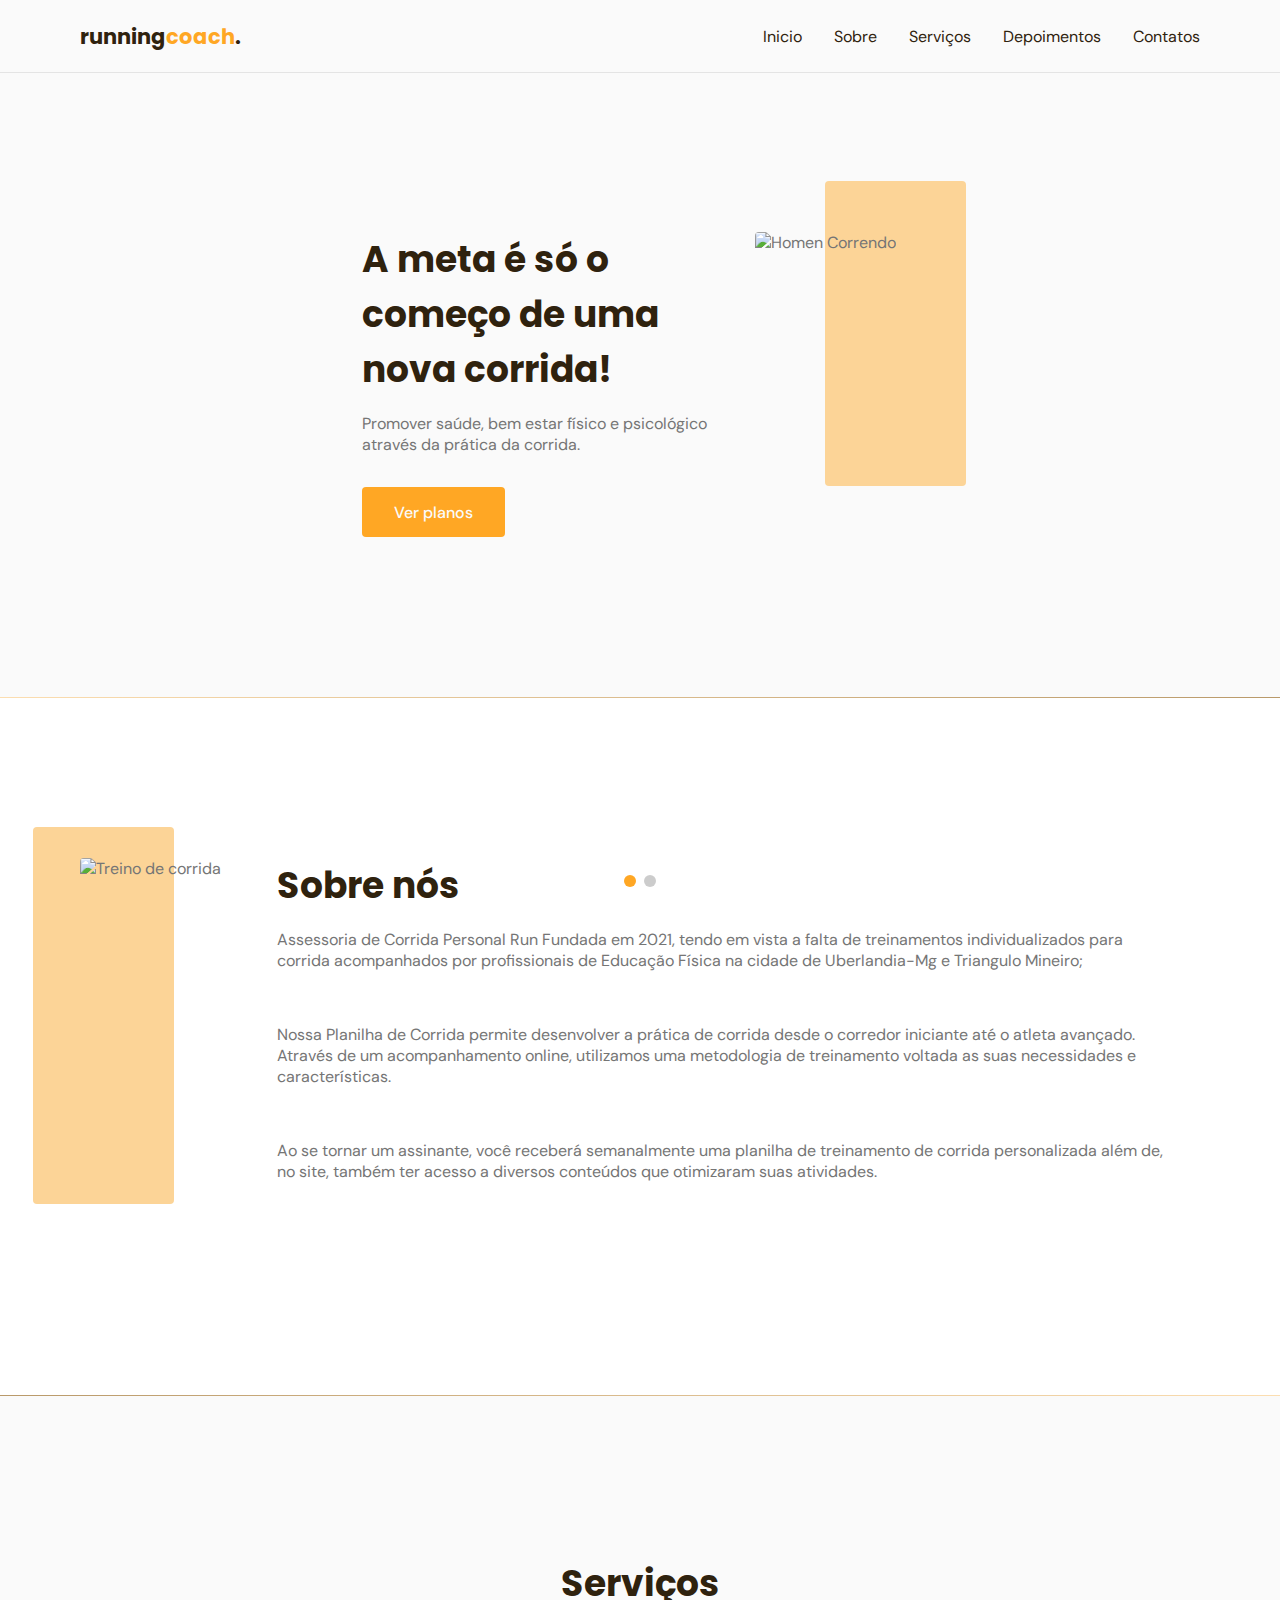
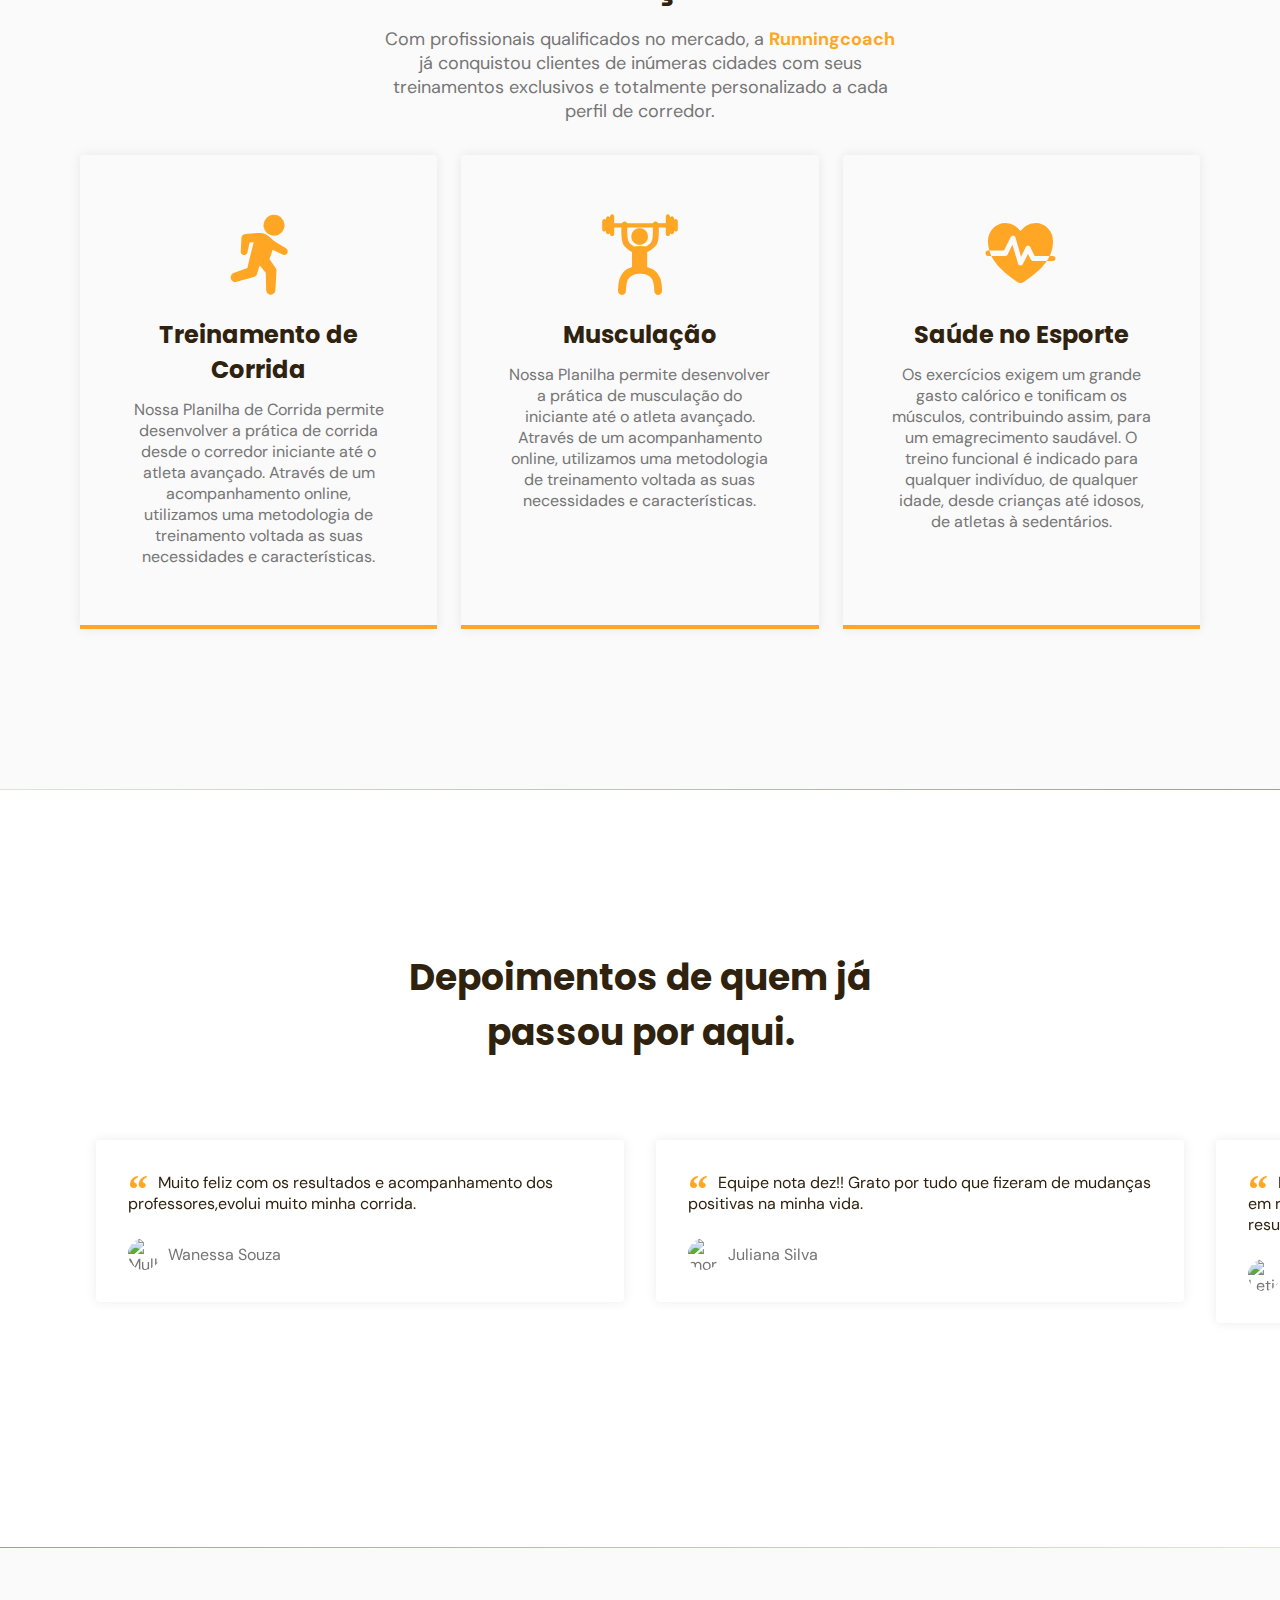
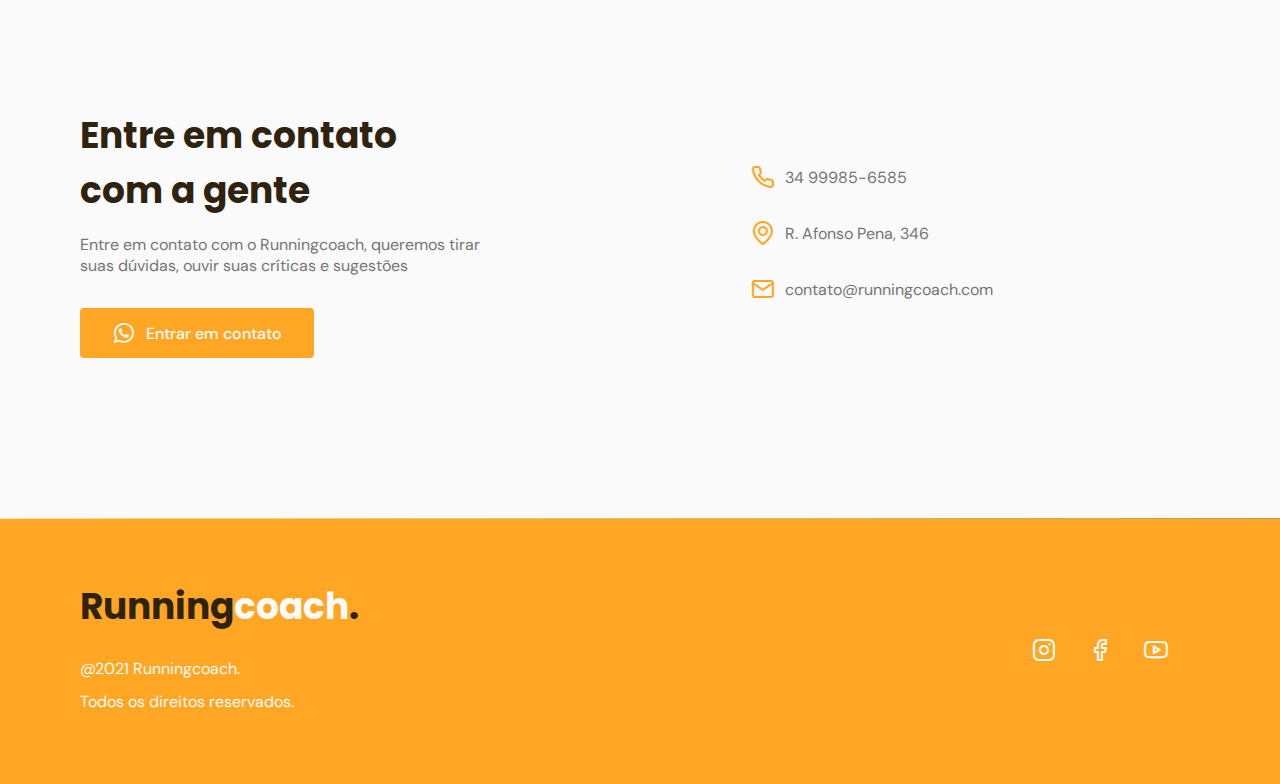
==== commit 9e4dff64: "Running Coach" ====
--- a/index.html
+++ b/index.html
@@ -4,7 +4,7 @@
     <!-- PAGE INFO -->
     <meta charset="UTF-8" />
     <meta name="viewport" content="width=device-width, initial-scale=1.0" />
-    <title>OriginSix</title>
+    <title>Running Coach</title>
     <!--Swiper-->
     <link
       rel="stylesheet"
@@ -26,7 +26,7 @@
   <body>
     <header id="header">
       <nav class="container" id="nav-toggle">
-        <a class="logo" href="#">beauty<span>salon</span>.</a>
+        <a class="logo" href="#">running<span>coach</span>.</a>
         <!--MENU-->
         <div class="menu">
           <ul class="grid">
@@ -48,17 +48,17 @@
         <div class="container grid">
           <div class="image">
             <img
-              src="https://images.unsplash.com/photo-1562322140-8baeececf3df?ixid=MnwxMjA3fDB8MHxzZWFyY2h8MXx8aGFpcmRyZXNzZXJ8ZW58MHx8MHx8&ixlib=rb-1.2.1&auto=format&fit=crop&w=500&q=60"
-              alt="Mulher sorrindo penteando outra mulher"
+              src="https://images.unsplash.com/photo-1556746834-2eb6bfdc8424?ixlib=rb-1.2.1&ixid=MnwxMjA3fDB8MHxwaG90by1wYWdlfHx8fGVufDB8fHx8&auto=format&fit=crop&w=1052&q=80"
+              alt="Homen Correndo"
             />
           </div>
           <div class="text">
-            <h2 class="title">Saúde natural para os seus cabelos</h2>
-            <p>
-              Um salão exclusivo em São Paulo, especializado em tratamentos
-              naturais.
-            </p>
-            <a class="button" href="#">Agendar um horário</a>
+            <h2 class="title">A meta é só o começo de uma nova corrida!</h2>
+            <p>
+              Promover saúde, bem estar físico e psicológico através da prática
+              da corrida.
+            </p>
+            <a class="button" href="#">Ver planos</a>
           </div>
         </div>
       </section>
@@ -69,31 +69,30 @@
         <div class="container grid">
           <div class="image">
             <img
-              src="https://images.unsplash.com/photo-1559599101-f09722fb4948?ixid=MnwxMjA3fDB8MHxwaG90by1wYWdlfHx8fGVufDB8fHx8&ixlib=rb-1.2.1&auto=format&fit=crop&w=1050&q=80"
-              alt="Profissionais hairdress"
+              src="https://images.unsplash.com/photo-1608138404239-d2f557515ecb?ixid=MnwxMjA3fDB8MHxwaG90by1wYWdlfHx8fGVufDB8fHx8&ixlib=rb-1.2.1&auto=format&fit=crop&w=1050&q=80"
+              alt="Treino de corrida"
             />
           </div>
           <div class="text">
             <h2 class="title">Sobre nós</h2>
             <p>
-              Lorem ipsum dolor sit, amet consectetur adipisicing elit. Harum,
-              debitis ad repudiandae, ducimus nam nemo numquam obcaecati quod,
-              quibusdam consequuntur excepturi dignissimos modi aut. Voluptate,
-              reprehenderit. Quibusdam harum distinctio at.
+              Assessoria de Corrida Personal Run Fundada em 2021, tendo em vista
+              a falta de treinamentos individualizados para corrida acompanhados
+              por profissionais de Educação Física na cidade de Uberlandia-Mg e
+              Triangulo Mineiro;
             </p>
             <br />
             <p>
-              Lorem ipsum dolor sit amet consectetur adipisicing elit. Quos,
-              quis. Dolor officiis exercitationem, id fugit cum maiores
-              laudantium et aspernatur eius! Quidem, iure? Amet excepturi
-              mollitia distinctio, ipsa sapiente eaque.
+              Nossa Planilha de Corrida permite desenvolver a prática de corrida
+              desde o corredor iniciante até o atleta avançado. Através de um
+              acompanhamento online, utilizamos uma metodologia de treinamento
+              voltada as suas necessidades e características.
             </p>
             <br />
             <p>
-              Lorem ipsum dolor, sit amet consectetur adipisicing elit. Minus
-              earum magni ea deserunt perspiciatis excepturi? Dolorum vero nobis
-              eveniet similique quos laboriosam enim suscipit, nam, asperiores
-              repudiandae modi. Aperiam, in?
+              Ao se tornar um assinante, você receberá semanalmente uma planilha
+              de treinamento de corrida personalizada além de, no site, também
+              ter acesso a diversos conteúdos que otimizaram suas atividades.
             </p>
             <br />
           </div>
@@ -106,34 +105,41 @@
           <header>
             <h2 class="title">Serviços</h2>
             <p class="subtitle">
-              Com mais de 10 anos no mercado, o <strong>Beautysalon</strong> já
-              conquistou clientes de inúmeros países com seus tratamentos
-              exclusivos e totalmente naturais
+              Com profissionais qualificados no mercado, a
+              <strong>Runningcoach</strong> já conquistou clientes de inúmeras
+              cidades com seus treinamentos exclusivos e totalmente
+              personalizado a cada perfil de corredor.
             </p>
           </header>
           <div class="cards grid">
             <div class="card">
-              <i class="icon-woman-hair"></i>
-              <h3 class="title">Terapia Capilar</h3>
+              <i class="icon-marathon"></i>
+              <h3 class="title">Treinamento de Corrida</h3>
               <p>
-                Lorem ipsum dolor, sit amet consectetur adipisicing elit. Nulla
-                accusamus dolor esse maxime tempora quidem.
+                Nossa Planilha de Corrida permite desenvolver a prática de
+                corrida desde o corredor iniciante até o atleta avançado.
+                Através de um acompanhamento online, utilizamos uma metodologia
+                de treinamento voltada as suas necessidades e características.
               </p>
             </div>
             <div class="card">
-              <i class="icon-trim"></i>
-              <h3 class="title">Cortes</h3>
+              <i class="icon-weightlifter"></i>
+              <h3 class="title">Musculação</h3>
               <p>
-                Lorem, ipsum dolor sit amet consectetur adipisicing elit.
-                Beatae, soluta. Cupiditate distinctio
+                Nossa Planilha permite desenvolver a prática de musculação do
+                iniciante até o atleta avançado. Através de um acompanhamento
+                online, utilizamos uma metodologia de treinamento voltada as
+                suas necessidades e características.
               </p>
             </div>
             <div class="card">
-              <i class="icon-cosmetic"></i>
-              <h3 class="title">Tratamentos</h3>
+              <i class="icon-fitness"></i>
+              <h3 class="title">Saúde no Esporte</h3>
               <p>
-                Lorem ipsum dolor sit amet consectetur adipisicing elit. Nisi
-                voluptas aliquid quod quos provident
+                Os exercícios exigem um grande gasto calórico e tonificam os
+                músculos, contribuindo assim, para um emagrecimento saudável. O
+                treino funcional é indicado para qualquer indivíduo, de qualquer
+                idade, desde crianças até idosos, de atletas à sedentários.
               </p>
             </div>
           </div>
@@ -152,8 +158,8 @@
                 <blockquote>
                   <p>
                     <span>&ldquo;</span>
-                    Lorem ipsum dolor sit amet consectetur adipisicing elit.
-                    Ipsa odio veniam eaque tempora atque!
+                    Muito feliz com os resultados e acompanhamento dos
+                    professores,evolui muito minha corrida.
                   </p>
                   <cite>
                     <img
@@ -168,8 +174,8 @@
                 <blockquote>
                   <p>
                     <span>&ldquo;</span>
-                    Lorem ipsum dolor sit amet consectetur adipisicing elit.
-                    Ipsa odio veniam eaque tempora atque!
+                    Equipe nota dez!! Grato por tudo que fizeram de mudanças
+                    positivas na minha vida.
                   </p>
                   <cite>
                     <img
@@ -184,8 +190,9 @@
                 <blockquote>
                   <p>
                     <span>&ldquo;</span>
-                    Lorem ipsum dolor sit amet consectetur adipisicing elit.
-                    Ipsa odio veniam eaque tempora atque!
+                    Metodologia unica.Primeira vez em anos que sinto prazer em
+                    realizar um treinamento e estou bastante feliz com os
+                    resultados.
                   </p>
                   <cite>
                     <img
@@ -208,7 +215,7 @@
           <div class="text">
             <h2 class="title">Entre em contato com a gente</h2>
             <p>
-              Entre em contato com a Beautysalon, queremos tirar suas dúvidas,
+              Entre em contato com o Runningcoach, queremos tirar suas dúvidas,
               ouvir suas críticas e sugestões
             </p>
             <a
@@ -221,9 +228,9 @@
 
           <div class="links">
             <ul class="grid">
-              <li><i class="icon-phone"></i> 11 99985-6585</li>
-              <li><i class="icon-map-pin"></i>R. Amauri Souza, 346</li>
-              <li><i class="icon-mail"></i>contato@beautysalon.com</li>
+              <li><i class="icon-phone"></i> 34 99985-6585</li>
+              <li><i class="icon-map-pin"></i>R. Afonso Pena, 346</li>
+              <li><i class="icon-mail"></i>contato@runningcoach.com</li>
             </ul>
           </div>
         </div>
@@ -233,8 +240,8 @@
     <footer class="section">
       <div class="container grid">
         <div class="brand">
-          <a href="#home" class="logo logo-alt">beauty<span>salon</span>.</a>
-          <p>@2021 Beautysalon.</p>
+          <a href="#home" class="logo logo-alt">Running<span>coach</span>.</a>
+          <p>@2021 Runningcoach.</p>
           <p>Todos os direitos reservados.</p>
         </div>
         <div class="social">
--- a/style.css
+++ b/style.css
@@ -23,12 +23,12 @@
   --header-height: 4.5rem;
 
   /* colors */
-  --hue: 159;
+  --hue: 36;
   /* HSL color mode */
-  --base-color: hsl(var(--hue) 36% 57%);
-  --base-color-second: hsl(var(--hue) 65% 88%);
+  --base-color: hsla(36, 100%, 57%, 1);
+  --base-color-second: hsla(36, 94%, 79%, 1);
   --base-color-alt: hsl(var(--hue) 57% 53%);
-  --title-color: hsl(var(--hue) 41% 10%);
+  --title-color: hsla(36, 55%, 12%, 1);
   --text-color: hsl(0 0% 46%);
   --text-color-light: hsl(0 0% 98%);
   --body-color: hsl(0 0% 98%);
@@ -78,15 +78,15 @@
   height: 1px;
   background: linear-gradient(
     270deg,
-    hsla(var(--hue), 36%, 57%, 1) 0%,
-    hsla(var(--hue), 65%, 88%, 0.34) 100%
+    hsla(var(--hue), 36%, 57%, 1),
+    hsla(var(--hue), 100%, 57%, 0.34)
   );
 }
 .divider-2 {
   height: 1px;
   background: linear-gradient(
     270deg,
-    hsla(var(--hue), 65%, 88%, 0.34),
+    hsla(var(--hue), 100%, 57%, 0.34),
     hsla(var(--hue), 36%, 57%, 1)
   );
 }
@@ -504,7 +504,7 @@
 
 /*========= MEDIA QUERIES =========*/
 /* extra large devices: 1200 > */
-@media (min-width: 1200px) {
+@media (min-width: 999px) {
   /*Reusable Classes*/
   .container {
     max-width: 1120px;
--- a/assets/fonts/style.css
+++ b/assets/fonts/style.css
@@ -1,10 +1,10 @@
 @font-face {
   font-family: 'icomoon';
-  src:  url('fonts/icomoon.eot?e1of4k');
-  src:  url('fonts/icomoon.eot?e1of4k#iefix') format('embedded-opentype'),
-    url('fonts/icomoon.ttf?e1of4k') format('truetype'),
-    url('fonts/icomoon.woff?e1of4k') format('woff'),
-    url('fonts/icomoon.svg?e1of4k#icomoon') format('svg');
+  src:  url('fonts/icomoon.eot?vayyjv');
+  src:  url('fonts/icomoon.eot?vayyjv#iefix') format('embedded-opentype'),
+    url('fonts/icomoon.ttf?vayyjv') format('truetype'),
+    url('fonts/icomoon.woff?vayyjv') format('woff'),
+    url('fonts/icomoon.svg?vayyjv#icomoon') format('svg');
   font-weight: normal;
   font-style: normal;
   font-display: block;
@@ -25,42 +25,42 @@
   -moz-osx-font-smoothing: grayscale;
 }
 
-.icon-arrow-up:before {
+.icon-close:before {
   content: "\e90b";
 }
-.icon-phone:before {
+.icon-marathon:before {
+  content: "\e900";
+}
+.icon-weightlifter:before {
+  content: "\e901";
+}
+.icon-menu:before {
   content: "\e90c";
 }
-.icon-close:before {
-  content: "\e900";
-}
-.icon-cosmetic:before {
-  content: "\e901";
+.icon-phone:before {
+  content: "\e904";
 }
 .icon-facebook:before {
-  content: "\e902";
+  content: "\e905";
 }
 .icon-instagram:before {
-  content: "\e903";
+  content: "\e906";
 }
 .icon-mail:before {
-  content: "\e904";
+  content: "\e907";
 }
 .icon-map-pin:before {
-  content: "\e905";
-}
-.icon-menu:before {
-  content: "\e906";
-}
-.icon-trim:before {
-  content: "\e907";
+  content: "\e908";
 }
 .icon-whatsapp:before {
-  content: "\e908";
-}
-.icon-woman-hair:before {
   content: "\e909";
 }
 .icon-youtube:before {
   content: "\e90a";
 }
+.icon-arrow-up:before {
+  content: "\e903";
+}
+.icon-fitness:before {
+  content: "\e902";
+}
